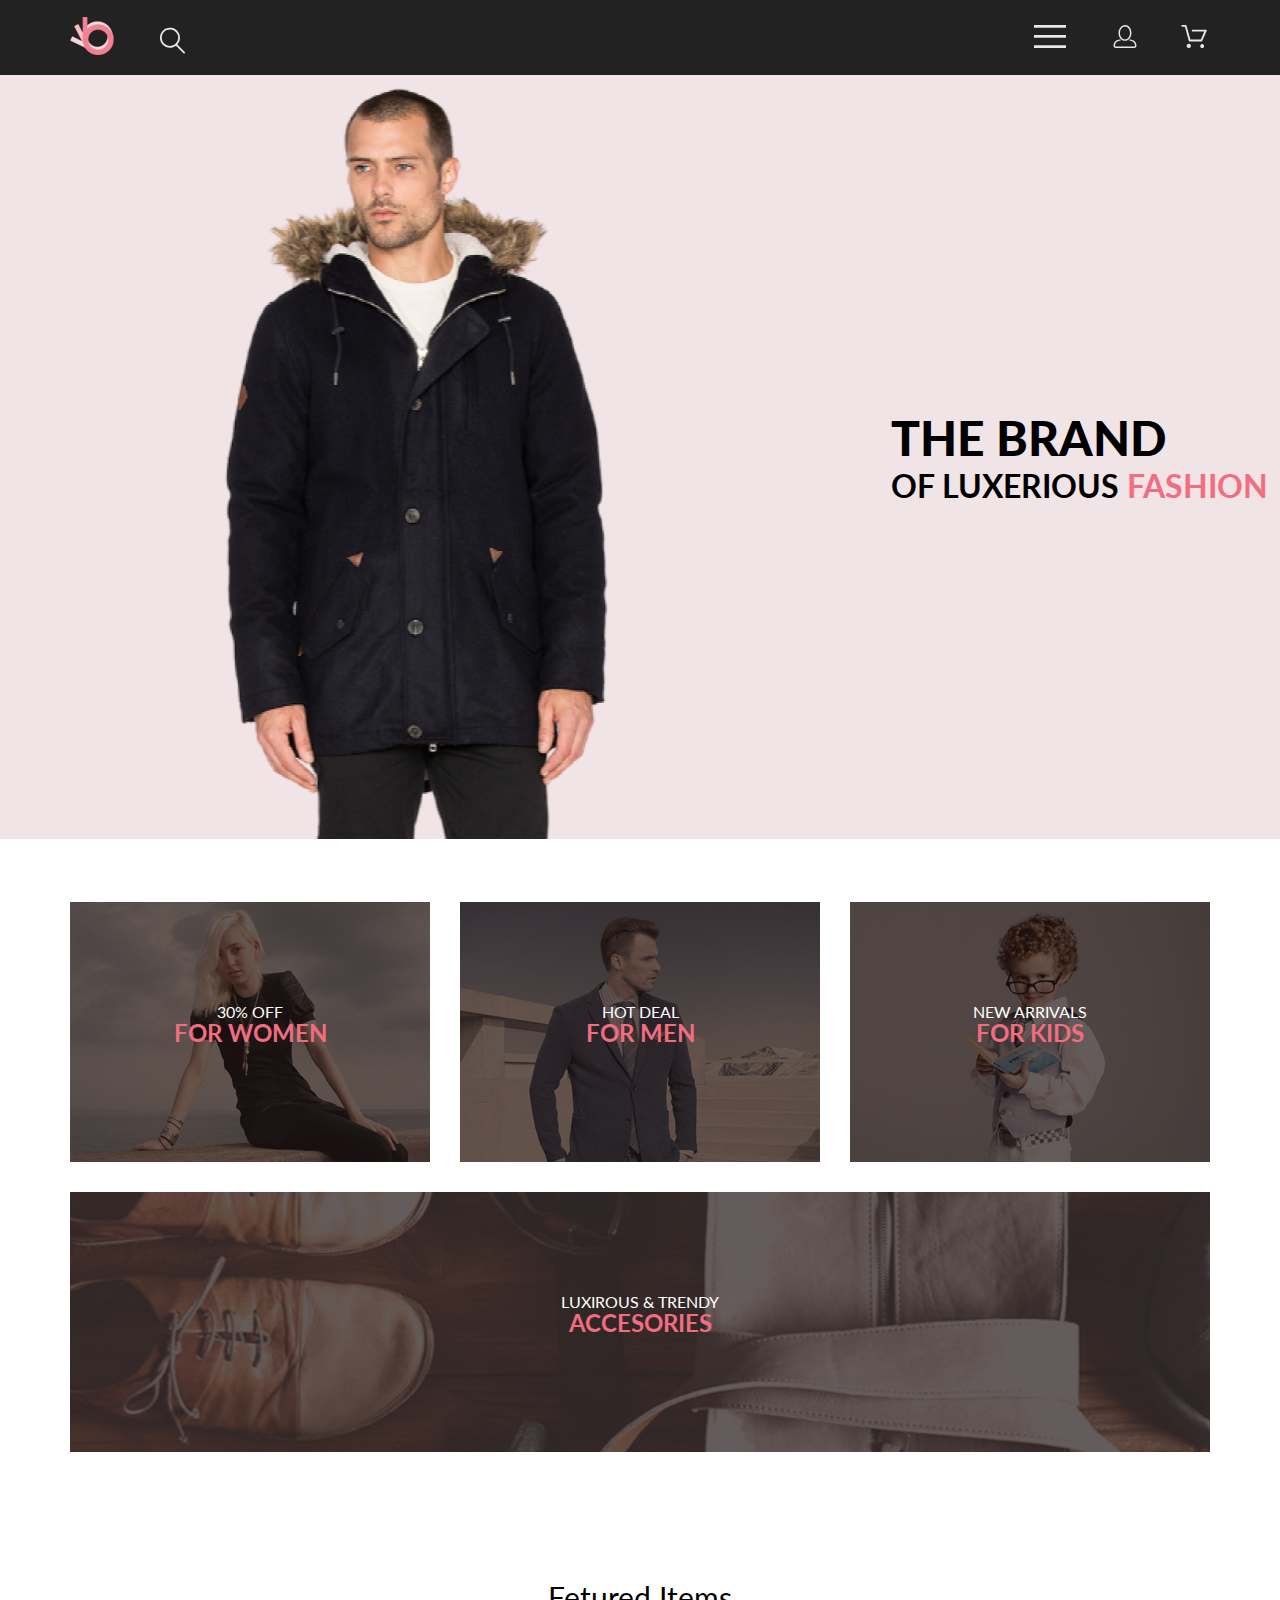
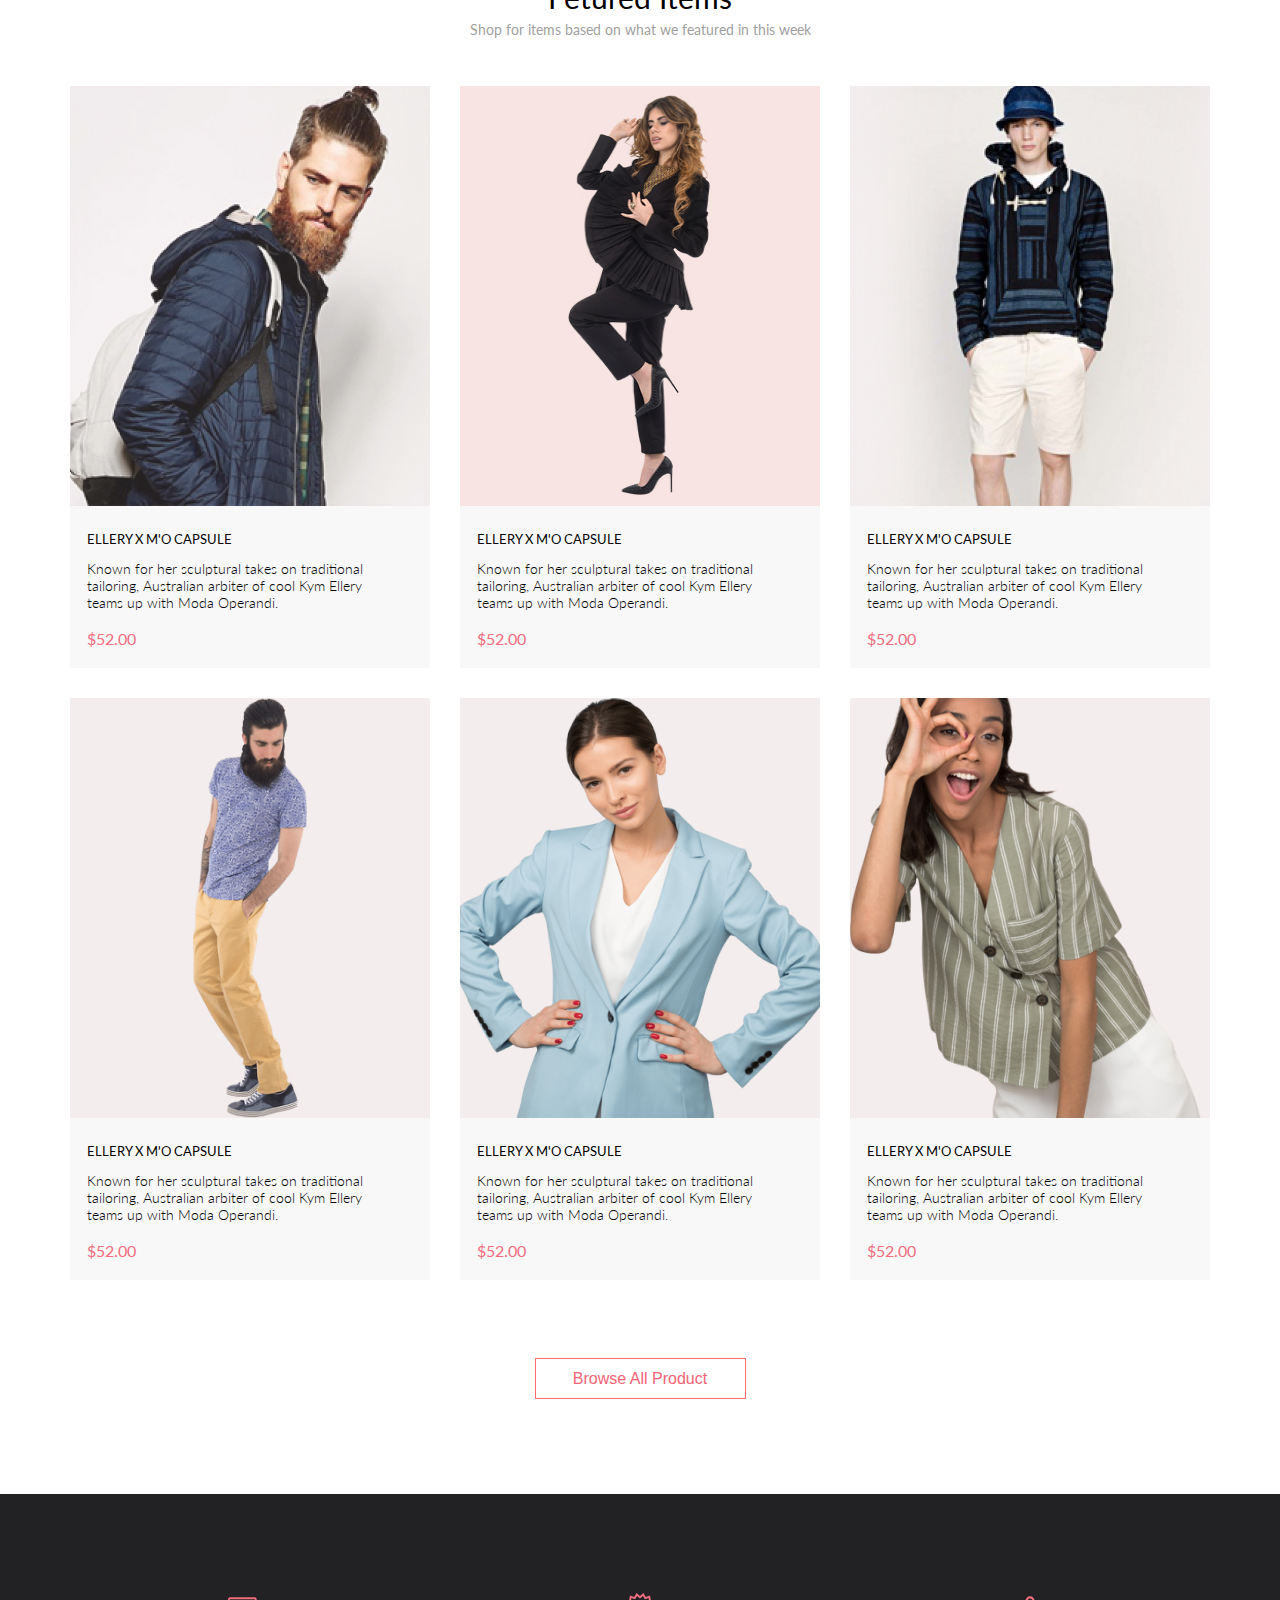
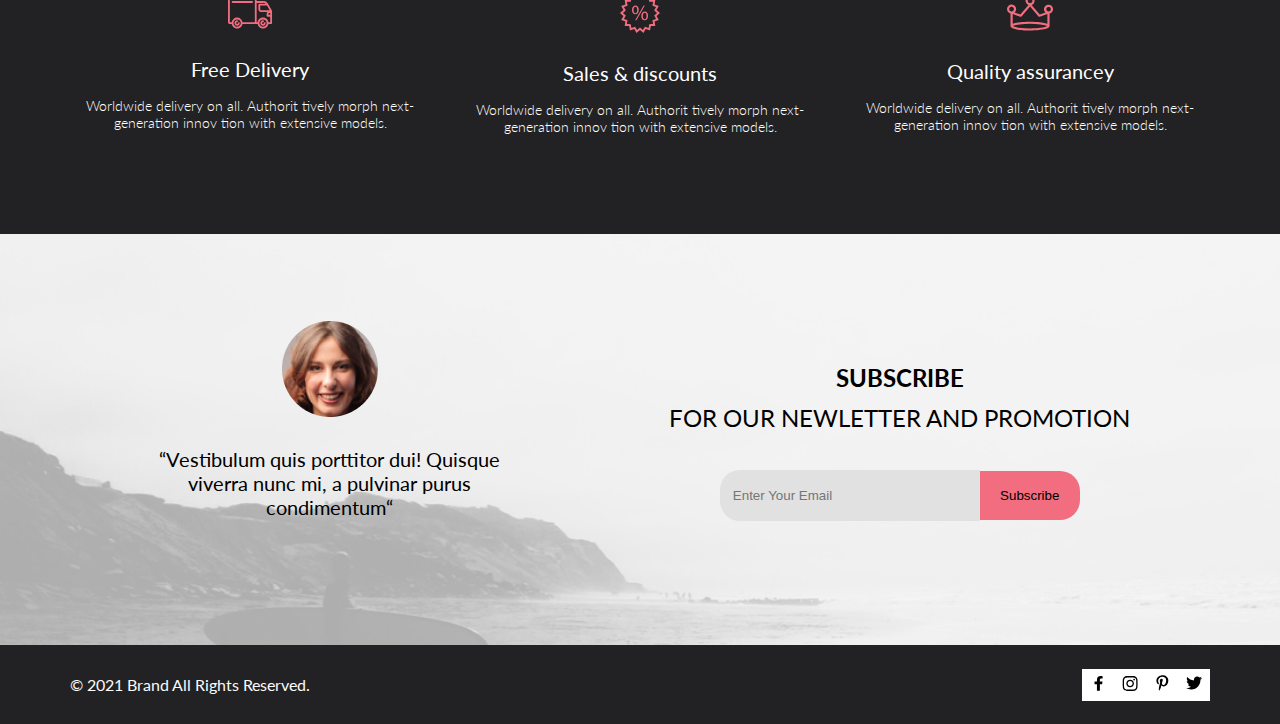
==== index.html @ 961a51bb "Сделал дз к 3 уроку" ====
<!DOCTYPE html>
<html lang="en">

<head>
    <meta charset="UTF-8">
    <meta http-equiv="X-UA-Compatible" content="IE=edge">
    <meta name="viewport" content="width=device-width, initial-scale=1.0">
    <link rel="stylesheet" href="css/reset.css">
    <link rel="stylesheet" href="css/style.css">
    <link rel="preconnect" href="https://fonts.gstatic.com">
    <link href="https://fonts.googleapis.com/css2?family=Lato:ital,wght@0,300;0,400;0,700;0,900;1,400&display=swap"
        rel="stylesheet">
    <title>SHOP</title>
</head>

<body>
    <header class="header">
        <div class="container header__container">
            <div>
                <img class="header__logo" src="./img/logo.svg" alt="logo" width="44" height="38">
                <img src="./img/loop.svg" alt="search" width="26" height="28">
            </div>
            <div>
                <button type="button" class="header__button">
                    <img src="./img/burger.svg" alt="burger" width="32" height="23">
                </button>
                <a class="header__person" href="#"> <img src="./img/person.svg" alt="person" width="32" height="23"></a>
                <a href="#"><img src="./img/shopperbag.svg" alt="shopperbag" width="32" height="23"></a>
            </div>
        </div>
        <nav class="header__navigation">
            <button type="button" class="navigation__button">
                <img src="./img/navigation__button.svg" alt="navigation__button" width="12" height="12">
            </button>
            <h2 class="header__title">menu</h2>
            <ul class="header__navigation-list">
                <li class="header__navigation-item">
                    <a class="header__sub-title" href="#">man</a>
                    <ul class="header__sub-navigation-list">
                        <li><a href="#" class="header__sub-navigation-link">Accessories</a></li>
                        <li><a href="#" class="header__sub-navigation-link">Bags</a></li>
                        <li><a href="#" class="header__sub-navigation-link">Denim</a></li>
                        <li><a href="#" class="header__sub-navigation-link">T-Shirts</a></li>
                    </ul>
                </li>
                <li class="header__navigation-item">
                    <a class="header__sub-title" href="#">woman</a>
                    <ul class="header__sub-navigation-list">
                        <li><a href="#" class="header__sub-navigation-link">Accessories</a></li>
                        <li><a href="#" class="header__sub-navigation-link">Jackets & Coats</a></li>
                        <li><a href="#" class="header__sub-navigation-link">Polos</a></li>
                        <li><a href="#" class="header__sub-navigation-link">T-Shirts</a></li>
                        <li><a href="#" class="header__sub-navigation-link">Shirts</a></li>
                    </ul>
                </li>
                <li class="header__navigation-item">
                    <a class="header__sub-title" href="#">kids</a>
                    <ul class="header__sub-navigation-list">
                        <li><a href="#" class="header__sub-navigation-link">Accessories</a></li>
                        <li><a href="#" class="header__sub-navigation-link">Jackets & Coats</a></li>
                        <li><a href="#" class="header__sub-navigation-link">Polos</a></li>
                        <li><a href="#" class="header__sub-navigation-link">T-Shirts</a></li>
                        <li><a href="#" class="header__sub-navigation-link">Shirts</a></li>
                        <li><a href="#" class="header__sub-navigation-link">Bags</a></li>
                    </ul>
                </li>
            </ul>
        </nav>
    </header>
    <main>
        <section class="brand">
            <img class="brand__img" src="./img/man.png" alt="man" width="800" height="764">
            <div class="brand__title-container">
                <h1 class="brand__title">the brand <span class="brand__sub-title">of luxerious <span
                            class="brand__pink-sub-title">fashion</span></span></h1>
            </div>
        </section>
        <section class="promotions container">
            <h2 class="visually-hidden">promotions</h2>
            <ul class="promotions__list">
                <li class="promotions__item promotions__item--women">
                    <h3 class="promotions__title">for women</h3>
                    <p class="promotions__text">30% off</p>
                </li>
                <li class="promotions__item promotions__item--men">
                    <h3 class="promotions__title">for men</h3>
                    <p class="promotions__text">hot deal</p>
                </li>
                <li class="promotions__item promotions__item--kids">
                    <h3 class="promotions__title">for kids</h3>
                    <p class="promotions__text">new arrivals</p>
                </li>
                <li class="promotions__item promotions__item--accesories">
                    <h3 class="promotions__title">accesories</h3>
                    <p class="promotions__text">luxirous & trendy</p>
                </li>
            </ul>
        </section>
        <section class="products container">
            <h2 class="products__title">Fetured Items</h2>
            <p class="products__text">Shop for items based on what we featured in this week</p>
            <ul class="products__list">
                <li class="products__item product">
                    <img class="product__img" src="./img/goods-man.jpg" alt="goods-man" width="360" height="420">
                    <div class="product__description">
                        <h3 class="product__title">ellery x m'o capsule</h3>
                        <p class="product__text">Known for her sculptural takes on traditional tailoring, Australian
                            arbiter
                            of cool Kym Ellery teams up with Moda Operandi.</p>
                        <p class="product__price">$52.00</p>
                        <button type="button" class="product__button">Add to Cart</button>
                    </div>
                </li>
                <li class="products__item product">
                    <img class="product__img" src="./img/goods-girl.jpg" alt="goods-girl" width="360" height="420">
                    <div class="product__description">
                        <h3 class="product__title">ellery x m'o capsule</h3>
                        <p class="product__text">Known for her sculptural takes on traditional tailoring, Australian
                            arbiter
                            of cool Kym Ellery
                            teams up with Moda Operandi.</p>
                        <p class="product__price">$52.00</p>
                        <button type="button" class="product__button">Add to Cart</button>
                    </div>
                </li>
                <li class="products__item product">
                    <img class="product__img" src="./img/goods-boy.jpg" alt="goods-boy" width="360" height="420">
                    <div class="product__description">
                        <h3 class="product__title">ellery x m'o capsule</h3>
                        <p class="product__text">Known for her sculptural takes on traditional tailoring, Australian
                            arbiter
                            of cool Kym Ellery
                            teams up with Moda Operandi.</p>
                        <p class="product__price">$52.00</p>
                        <button type="button" class="product__button">Add to Cart</button>
                    </div>
                </li>
                <li class="products__item product">
                    <img class="product__img" src="./img/goods-man-in-blue.jpg" alt="goods-man" width="360"
                        height="420">
                    <div class="product__description">
                        <h3 class="product__title">ellery x m'o capsule</h3>
                        <p class="product__text">Known for her sculptural takes on traditional tailoring, Australian
                            arbiter
                            of cool Kym Ellery
                            teams up with Moda Operandi.</p>
                        <p class="product__price">$52.00</p>
                        <button type="button" class="product__button">Add to Cart</button>
                    </div>
                </li>
                <li class="products__item product">
                    <img class="product__img" src="./img/goods-girl-in-blue.jpg" alt="goods-man" width="360"
                        height="420">
                    <div class="product__description">
                        <h3 class="product__title">ellery x m'o capsule</h3>
                        <p class="product__text">Known for her sculptural takes on traditional tailoring, Australian
                            arbiter
                            of cool Kym Ellery
                            teams up with Moda Operandi.</p>
                        <p class="product__price">$52.00</p>
                        <button type="button" class="product__button">Add to Cart</button>
                    </div>
                </li>
                <li class="products__item product">
                    <img class="product__img" src="./img/goods-girl-in-green.jpg" alt="goods-man" width="360"
                        height="420">
                    <div class="product__description">
                        <h3 class="product__title">ellery x m'o capsule</h3>
                        <p class="product__text">Known for her sculptural takes on traditional tailoring, Australian
                            arbiter
                            of cool Kym Ellery
                            teams up with Moda Operandi.</p>
                        <p class="product__price">$52.00</p>
                        <button type="button" class="product__button">Add to Cart</button>
                    </div>
                </li>
            </ul>
            <button type="button" class="browse__button">Browse All Product</button>
        </section>
        <section class="features">
            <div class="features__box container">
                <ul class="features__list">
                    <li class="features__item">
                        <img class="features__img" src="./img/features-bus.svg" alt="bus" width="45" height="32">
                        <h2 class="features__title">Free Delivery</h2>
                        <p class="features__text">Worldwide delivery on all. Authorit tively morph next-generation
                            innov tion with extensive models.</p>
                    </li>
                    <li class="features__item">
                        <img class="features__img" src="./img/features-sales.svg" alt="sale" width="40" height="40">
                        <h2 class="features__title">Sales & discounts</h2>
                        <p class="features__text">Worldwide delivery on all. Authorit tively morph next-generation
                            innov tion with extensive models.</p>
                    </li>
                    <li class="features__item">
                        <img class="features__img" src="./img/features-crown.svg" alt="crown" width="47" height="35">
                        <h2 class="features__title">Quality assurancey</h2>
                        <p class="features__text">Worldwide delivery on all. Authorit tively morph next-generation
                            innov tion with extensive models.</p>
                    </li>
                </ul>
            </div>
        </section>
    </main>
    <footer class="footer">
        <div class="footer__box container">
            <ul class="footer__list">
                <li class="footer__info">
                    <img class="footer_women__img" src="./img/footer-women.png" alt="footer_women">
                    <p class="footer__text">“Vestibulum quis porttitor dui! Quisque viverra nunc mi, a pulvinar purus
                        condimentum“</p>
                </li>
                <li class="footer__registration">
                    <h1 class="footer__sub-title">subscribe</h1>
                    <h2 class="footer__title">for our newletter and
                        promotion</h2>
                    <form class="footer__form" action="#">
                        <label for="Email"></label>
                        <input class="footer__area" id="Email" type="email" required placeholder="   Enter Your Email">
                        <button class="footer__button" type="submit">Subscribe</button>
                    </form>
                </li>
            </ul>
        </div>
        <div class="footer__bottom">
            <div class="footer__bottom_box container">
                <div>
                    <p class="footer__bottom_text">© 2021 Brand All Rights Reserved.</p>
                </div>
                <div>
                    <ul class="footer__bottom_list">
                        <li class="footer__bottom_item"><a href="#"><img src="./img/facebook.svg" alt="facebook"></a>
                        </li>
                        <li class="footer__bottom_item"><a href="#"><img src="./img/inst.svg" alt="inst"></a></li>
                        <li class="footer__bottom_item"><a href="#"><img src="./img/pics.svg" alt="pics"></a></li>
                        <li class="footer__bottom_item"><a href="#"><img src="./img/twitter.svg" alt="twitter"></a></li>
                    </ul>
                </div>
            </div>
        </div>
    </footer>
</body>

</html>
---- css/style.css ----
:root {
    --black-color: #222222;
    --pink-color: #F1E4E6;
    --dark-pink-color: #F16D7F;
    --grey-color: #F8F8F8;
    --light-grey-color: #9F9F9F;
    --light-black-color: #222224;

}

body {
    font-family: Lato;
    font-size: 14px;
    font-style: normal;
    font-weight: 300;
    line-height: 17px;
}

.container {
    width: 1140px;
    margin: 0 auto;
}

.visually-hidden {
    position: absolute;
    width: 1px;
    height: 1px;
    margin: -1px;
    padding: 0;
    overflow: hidden;
    border: 0;
    clip: rect(0 0 0 0);
}

.header {
    background-color: var(--black-color);
}

.header__navigation {
    display: none;
    height: 764px;
    width: 232px;
    border-radius: 0px;
    background: #FFFFFF;
    position: absolute;
    right: 0px;
    box-shadow: 0 0 12px 2px;
}

.navigation__button {
    background: transparent;
    border: none;
    position: absolute;
    right: 0;
    margin: 12px 12px 0 0;
}

.header__title {
    text-transform: uppercase;
    font-weight: 700;
    letter-spacing: 0em;
    text-align: left;
    margin: 37px 0 24px 34px;
}

.header__navigation-list {
    margin: 0 0 24px 34px;
}

.header__navigation-item {
    margin: 20px 0 0 0;
}

.header__sub-title {
    font-style: normal;
    font-weight: 400;
    color: var(--dark-pink-color);
    text-decoration: none;
    text-transform: uppercase;
}

.header__sub-navigation-list {
    margin: 12px 0 0 0;
    display: flex;
    flex-direction: column;
}

.header__sub-navigation-link {
    margin-left: 21px;
    margin-bottom: 11px;
    text-decoration: none;
    display: flex;
    color: #6F6E6E;
    font-weight: 400;
}

.header__container {
    display: flex;
    justify-content: space-between;
    min-height: 75px;
    align-items: center;
}

.header__logo {
    margin: 0 41px 0 0;
}

.header__button {
    background: transparent;
    border: none;
    margin: 0 33px 0 0;
    position: relative;
}

.header__person {
    margin: 0 33px 0 0;
}

.brand {
    margin: 0 auto;
    display: flex;
    margin-bottom: 63px;
    background: var(--pink-color);
    height: 764px;
}

.brand__title-container {
    flex-grow: 1;
    padding: 0 0 0 91px;
    display: flex;
    align-items: center;
}

.brand__title {
    font-size: 48px;
    font-weight: 900;
    line-height: 58px;
    text-transform: uppercase;
    /*width: 337px;*/
}

.brand__sub-title {
    font-size: 32px;
    font-weight: 700;
    line-height: 38px;
    display: block;
}

.brand__pink-sub-title {
    color: var(--dark-pink-color);
}

.promotions {
    margin-bottom: 97px;
}

.promotions__title {
    font-size: 24px;
    font-weight: 700;
    line-height: 29px;
    color: var(--dark-pink-color);
    text-transform: uppercase;
}

.promotions__text {
    position: absolute;
    text-transform: uppercase;
    font-size: 16px;
    font-weight: 400;
    line-height: 19px;
    top: 100px;
    color: #FFFFFF;
}

.promotions__list {
    display: flex;
    justify-content: space-between;
    flex-wrap: wrap;
}

.promotions__item {
    width: 360px;
    min-height: 260px;
    display: flex;
    align-items: center;
    justify-content: center;
    margin: 0 0 30px;
}

.promotions__item--women {
    background-image: url("../img/promotions-women.jpg");
    background-size: cover;
    position: relative;
}

.promotions__item--men {
    background-image: url("../img/promotions-man.jpg");
    background-size: cover;
    position: relative;
}

.promotions__item--kids {
    background-image: url("../img/promotions-kids.jpg");
    background-size: cover;
    position: relative;
}

.promotions__item--accesories {
    background-image: url("../img/promotions-accesories.jpg");
    background-size: cover;
    width: 100%;
    position: relative;
}

.products {
    display: flex;
    align-items: center;
    flex-direction: column;
}

.products__title {
    font-size: 30px;
    font-weight: 400;
    line-height: 36px;
    padding-bottom: 6px;
}

.products__list {
    display: flex;
    flex-wrap: wrap;
    justify-content: space-between;
}

.products__item {
    width: 360px;
    margin: 0 0 30px;
}

.products__text {
    font-size: 14px;
    font-weight: 400;
    line-height: 17px;
    color: var(--light-grey-color);
    margin-bottom: 48px;
}

.product__img {
    display: block;
}

.product__description {
    background: var(--grey-color);
    padding: 25px 29px 20px 17px;
}

.product__title {
    font-size: 13px;
    font-weight: 400;
    line-height: 16px;
    margin-bottom: 13px;
    text-transform: uppercase;
}

.product__text {
    font-size: 14px;
    font-style: normal;
    font-weight: 300;
    line-height: 17px;
    margin-bottom: 18px;
}

.product__price {
    font-size: 16px;
    font-weight: 400;
    line-height: 19px;
    color: var(--dark-pink-color);
}

.product__button {
    display: none;
}

.browse__button {
    background: transparent;
    border: 1px solid #FF6A6A;
    width: 211px;
    height: 41px;
    margin: 48px 0 95px 0;
    font-size: 16px;
    font-weight: 400;
    line-height: 19px;
    color: #F26376;
}

.features {
    background-color: var(--light-black-color);
}

.features__box {
    min-height: 340px;
    display: flex;
    align-items: center;
}

.features__list {
    display: flex;
    flex-wrap: wrap;
    justify-content: space-between;
    flex-grow: 1;
}

.features__item {
    max-width: 360px;
    display: flex;
    align-items: center;
    flex-direction: column;
    height: 140px;
    justify-content: center;
}

.features__img {
    margin-bottom: 28px;
    display: block;
}

.features__title {
    margin-bottom: 16px;
    color: #FFFFFF;
    font-size: 20px;
    font-weight: 400;
    line-height: 24px;
}

.features__text {
    color: #FFFFFF;
    font-size: 14px;
    font-weight: 300;
    line-height: 17px;
    text-align: center;
}

.footer {
    background-image: url(../img/footer-img.png);
    min-height: 448px;
    background-size: cover;
    flex-grow: 1;
}

.footer__list {
    display: flex;
    justify-content: space-around;
    align-items: center;
    flex-grow: 1;
}

.footer_women__img {
    display: block;
}

.footer__info {
    display: flex;
    flex-direction: column;
    align-items: center;
    margin-top: 87px;
    margin-bottom: 126px;
    width: 360px;
}

.footer__text {
    font-size: 20px;
    font-weight: 400;
    line-height: 24px;
    text-align: center;
    margin-top: 30px;
}

.footer__registration {
    display: flex;
    flex-direction: column;
    align-items: center;
}

.footer__sub-title {
    font-size: 24px;
    font-weight: 700;
    line-height: 40px;
    text-align: center;
    text-transform: uppercase;
}

.footer__title {
    font-size: 24px;
    font-weight: 400;
    line-height: 40px;
    text-align: center;
    text-transform: uppercase;
    margin-bottom: 32px;
}

.footer__form {
    display: flex;
    align-items: center;
}

.footer__area {
    background: #E1E1E1;
    height: 49px;
    width: 256px;
    border-radius: 20px 0 0 20px;
    border: none;
}

.footer__button {
    background: #F16D7F;
    height: 49px;
    width: 100px;
    border-radius: 0 20px 20px 0;
    border: none;
}

.footer__bottom {
    background-color: var(--light-black-color);
    min-height: 79px;
    display: flex;
    justify-content: center;
}

.footer__bottom_box {
    display: flex;
    justify-content: space-between;
    align-items: center;
}

.footer__bottom_text {
    font-size: 16px;
    font-weight: 400;
    line-height: 19px;
    color: #FBFBFB;
}

.footer__bottom_list {
    display: flex;
}

.footer__bottom_item {
    background-color: #fff;
    height: 32px;
    width: 32px;
    border-radius: 0px;
    display: flex;
    justify-content: center;
    align-items: center;
}
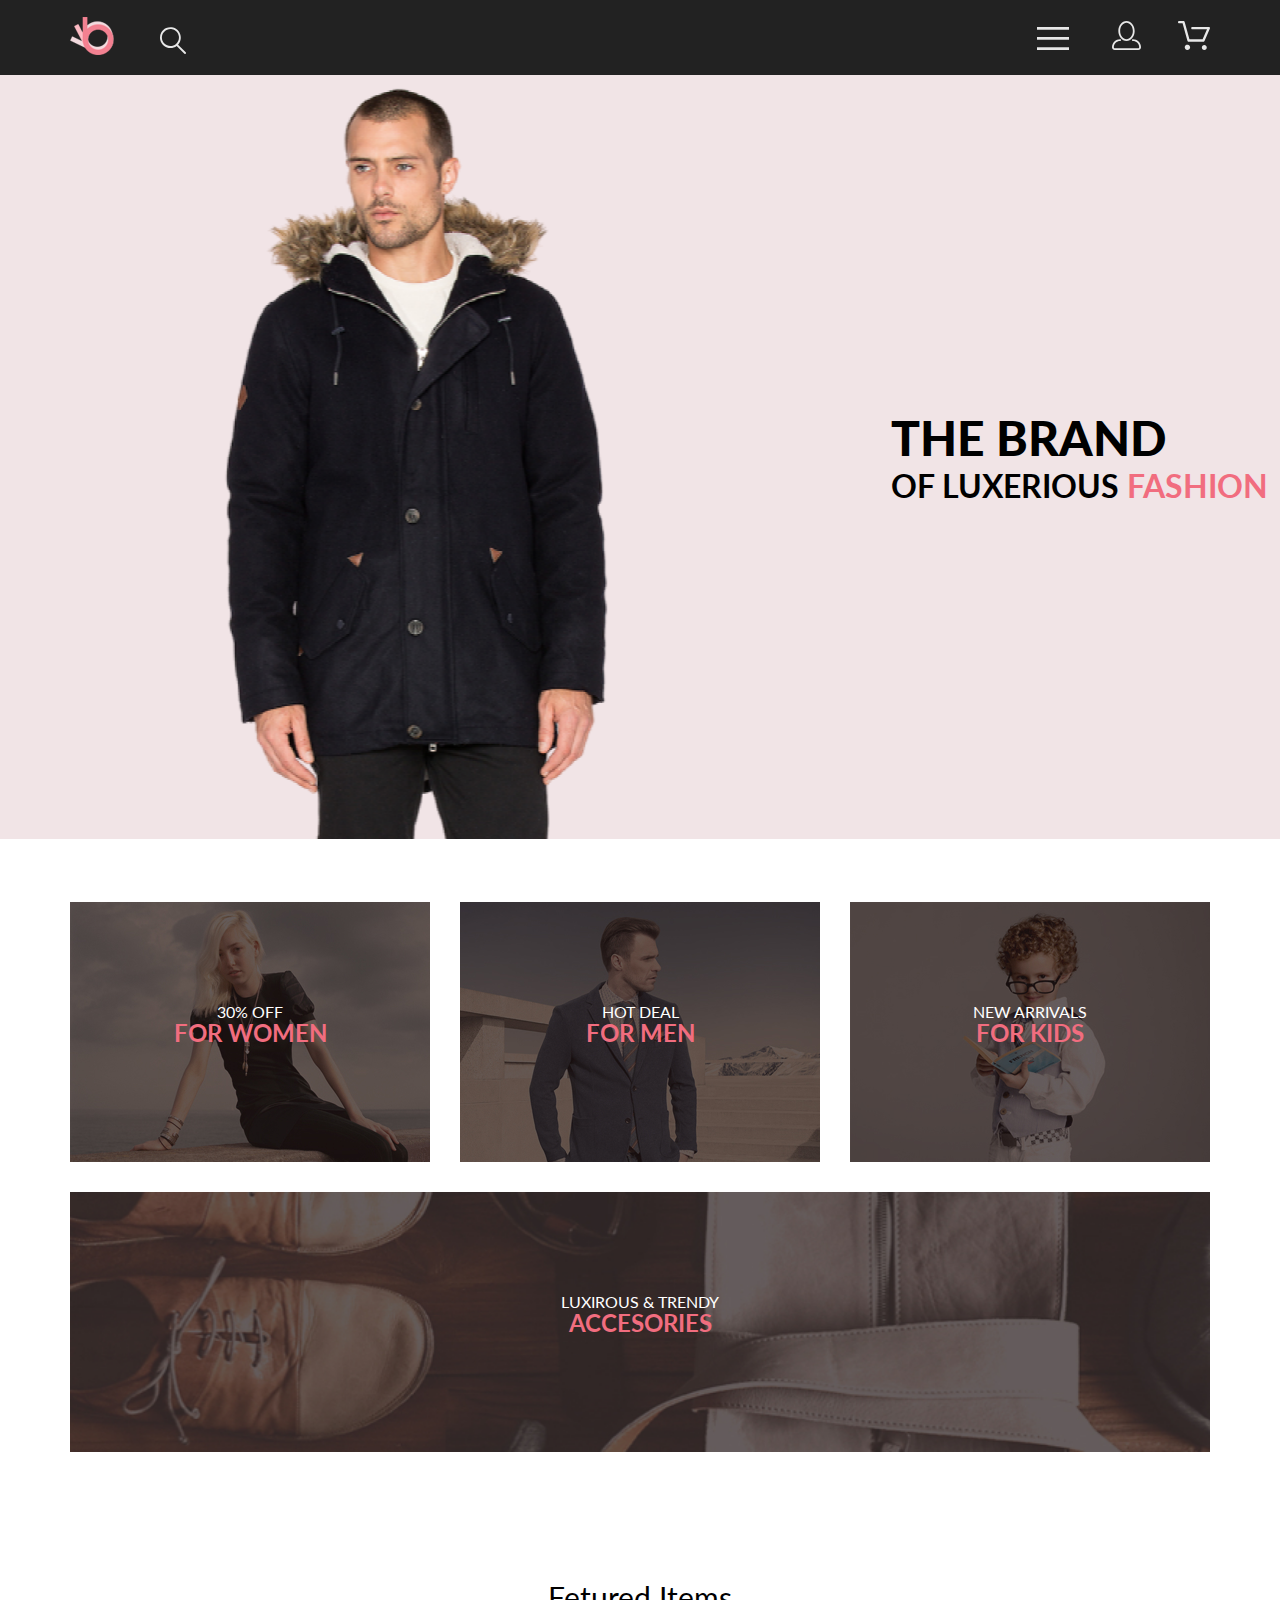
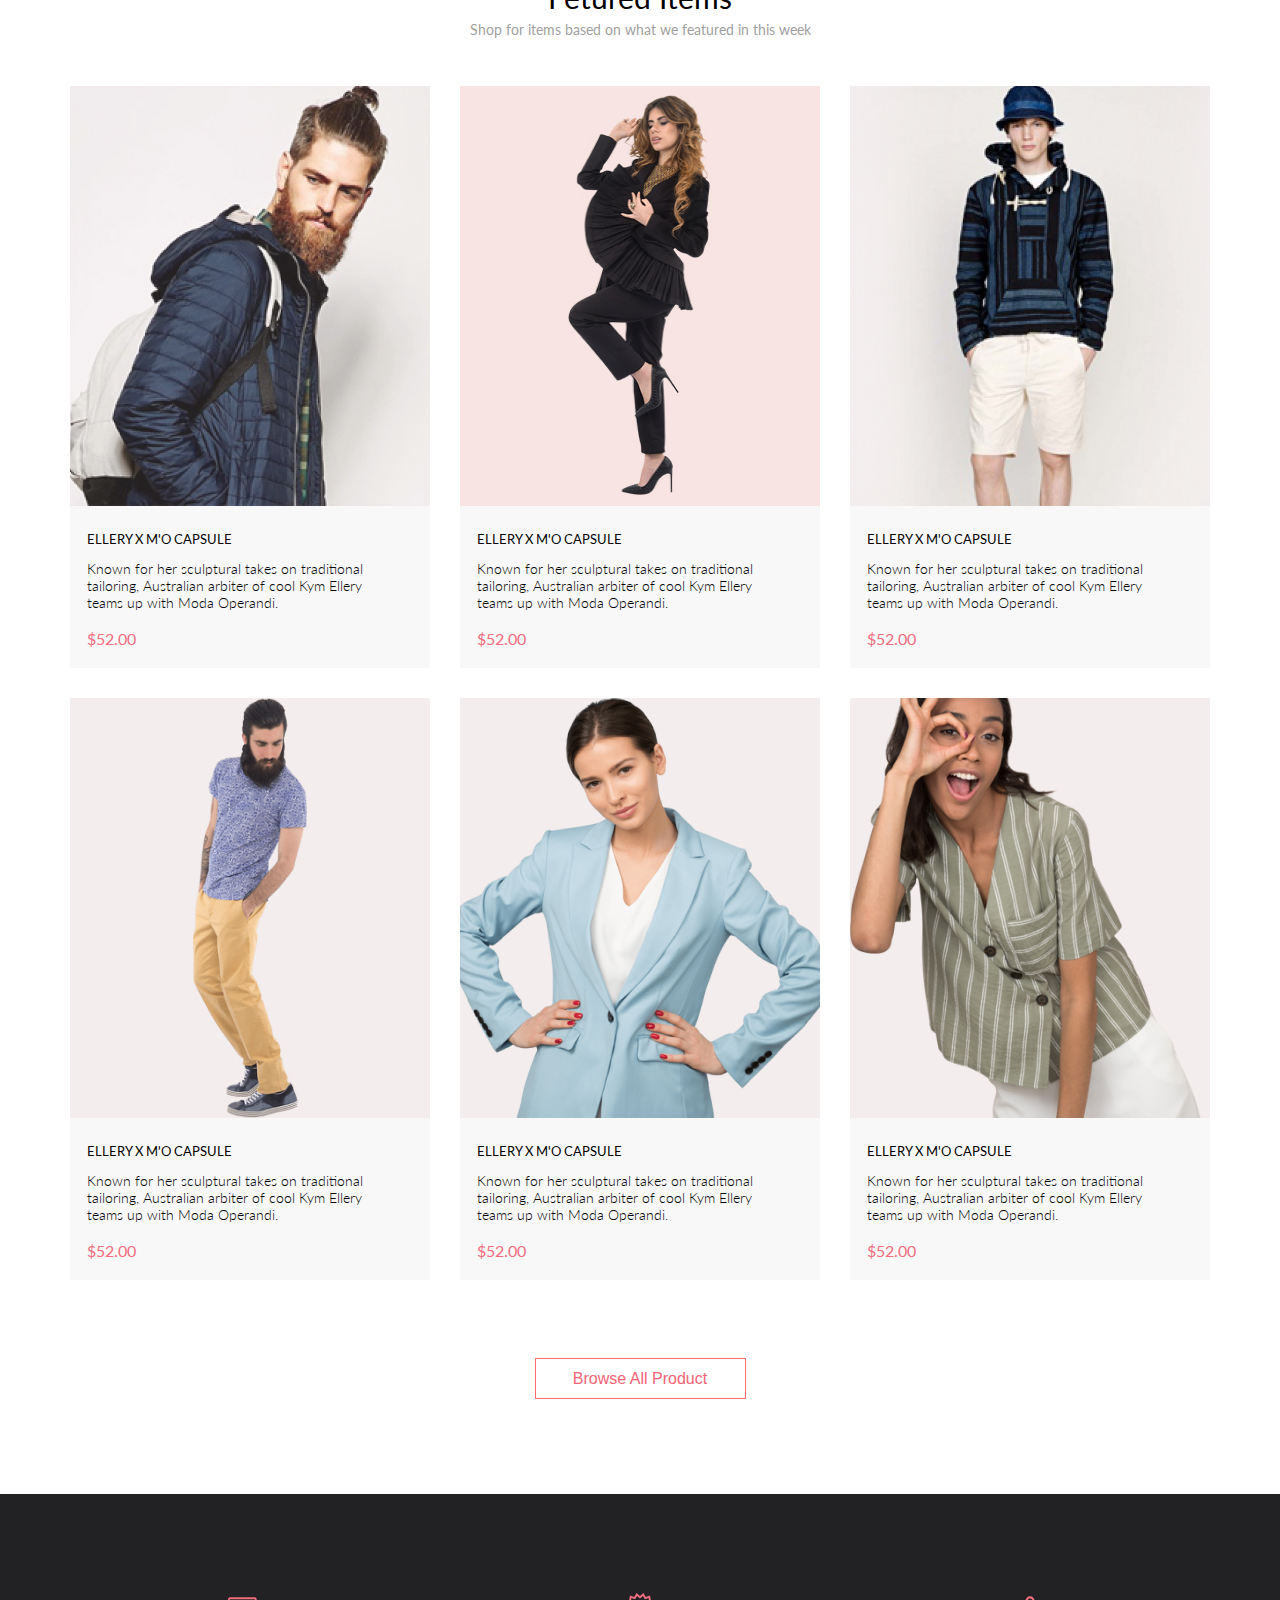
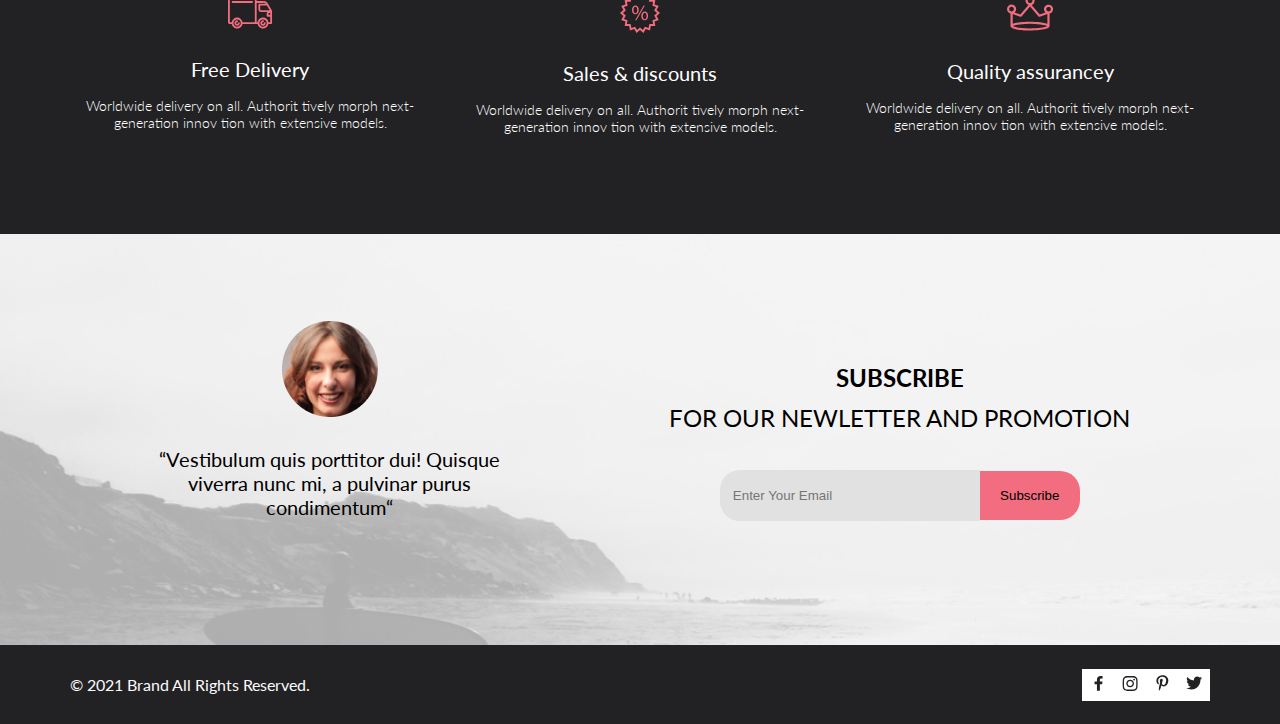
==== commit f211b4a2: "Добавил эффекты к 3 дз" ====
--- a/index.html
+++ b/index.html
@@ -18,14 +18,30 @@
         <div class="container header__container">
             <div>
                 <img class="header__logo" src="./img/logo.svg" alt="logo" width="44" height="38">
-                <img src="./img/loop.svg" alt="search" width="26" height="28">
+                <svg width="27" height="28" viewBox="0 0 27 28" fill="none" xmlns="http://www.w3.org/2000/svg">
+                    <path
+                        d="M19.0596 17.6259C20.6713 15.8658 21.6282 13.6048 21.7698 11.2225C21.9113 8.84018 21.2288 6.48173 19.8369 4.54318C18.445 2.60463 16.4285 1.20404 14.126 0.576619C11.8234 -0.0508009 9.3751 0.13316 7.19217 1.09761C5.00923 2.06205 3.22463 3.74825 2.13804 5.87302C1.05145 7.9978 0.729054 10.4318 1.225 12.7661C1.72094 15.1005 3.00501 17.1932 4.86158 18.6927C6.71814 20.1922 9.03413 21.0072 11.4206 21.0009C13.673 21.004 15.8645 20.27 17.6606 18.9109L25.4086 26.7179C25.4941 26.807 25.5965 26.8781 25.7099 26.927C25.8232 26.9759 25.9452 27.0017 26.0686 27.0029C26.1923 27.0033 26.3148 26.9782 26.4283 26.9292C26.5419 26.8801 26.6441 26.8082 26.7286 26.7179C26.9025 26.537 26.9997 26.2958 26.9997 26.0449C26.9997 25.794 26.9025 25.5528 26.7286 25.3719L19.0596 17.6259ZM2.88662 10.5009C2.89946 8.81563 3.41094 7.17187 4.35659 5.77685C5.30224 4.38183 6.63972 3.29801 8.20044 2.662C9.76115 2.02599 11.4752 1.86627 13.1266 2.20298C14.7779 2.53969 16.2926 3.35775 17.4797 4.55404C18.6668 5.75033 19.4732 7.27129 19.7972 8.92519C20.1212 10.5791 19.9483 12.2919 19.3002 13.8476C18.6522 15.4034 17.5581 16.7325 16.1559 17.6674C14.7536 18.6023 13.1059 19.1011 11.4206 19.1009C9.14916 19.0901 6.97482 18.1784 5.37484 16.566C3.77486 14.9537 2.87998 12.7724 2.88662 10.5009Z"
+                        fill="#E8E8E8" />
+                </svg>
             </div>
             <div>
                 <button type="button" class="header__button">
-                    <img src="./img/burger.svg" alt="burger" width="32" height="23">
+                    <svg width="32" height="23" viewBox="0 0 32 23" fill="none" xmlns="http://www.w3.org/2000/svg">
+                        <path d="M0 23V20.31H32V23H0ZM0 12.76V10.07H32V12.76H0ZM0 2.69V0H32V2.69H0Z" fill="#E8E8E8" />
+                    </svg>
                 </button>
-                <a class="header__person" href="#"> <img src="./img/person.svg" alt="person" width="32" height="23"></a>
-                <a href="#"><img src="./img/shopperbag.svg" alt="shopperbag" width="32" height="23"></a>
+                <a class="header__person" href="#"><svg width="29" height="29" viewBox="0 0 29 29" fill="none"
+                        xmlns="http://www.w3.org/2000/svg">
+                        <path
+                            d="M14.5 19.937C19 19.937 22.656 15.464 22.656 9.968C22.656 4.472 19 0 14.5 0C13.3631 0.0217413 12.2463 0.303398 11.2351 0.823397C10.2239 1.34339 9.34507 2.08794 8.66602 3C7.12663 4.99573 6.30819 7.45381 6.34399 9.974C6.34399 15.465 10 19.937 14.5 19.937ZM14.5 1.813C18 1.813 20.844 5.472 20.844 9.969C20.844 14.466 17.998 18.125 14.5 18.125C11.002 18.125 8.15603 14.465 8.15503 9.969C8.15403 5.473 11 1.813 14.5 1.813ZM20.844 18.125C20.6036 18.125 20.373 18.2205 20.203 18.3905C20.033 18.5605 19.9375 18.7911 19.9375 19.0315C19.9375 19.2719 20.033 19.5025 20.203 19.6725C20.373 19.8425 20.6036 19.938 20.844 19.938C22.526 19.9399 24.1386 20.6088 25.3279 21.7982C26.5172 22.9875 27.1861 24.6 27.188 26.282C27.1875 26.5221 27.0918 26.7523 26.922 26.9221C26.7522 27.0918 26.5221 27.1875 26.282 27.188H2.71997C2.47985 27.1875 2.24975 27.0918 2.07996 26.9221C1.91016 26.7523 1.81449 26.5221 1.81396 26.282C1.81608 24.6001 2.48517 22.9877 3.67444 21.7985C4.86371 20.6092 6.47608 19.9401 8.15796 19.938C8.39824 19.938 8.62868 19.8425 8.79858 19.6726C8.96849 19.5027 9.06396 19.2723 9.06396 19.032C9.06396 18.7917 8.96849 18.5613 8.79858 18.3914C8.62868 18.2215 8.39824 18.126 8.15796 18.126C5.99541 18.1279 3.92201 18.9875 2.39258 20.5164C0.863144 22.0453 0.00264777 24.1185 0 26.281C0.000794067 27.0019 0.287502 27.693 0.797241 28.2027C1.30698 28.7125 1.99811 28.9992 2.71899 29H26.282C27.0027 28.9989 27.6936 28.7121 28.2031 28.2024C28.7126 27.6927 28.9992 27.0017 29 26.281C28.9974 24.1187 28.1372 22.0457 26.6083 20.5168C25.0793 18.9878 23.0063 18.1276 20.844 18.125Z"
+                            fill="#E8E8E8" />
+                    </svg></a>
+                <a href="#"><svg width="32" height="29" viewBox="0 0 32 29" fill="none"
+                        xmlns="http://www.w3.org/2000/svg">
+                        <path
+                            d="M26.2009 29C25.5532 28.9738 24.9415 28.6948 24.4972 28.2227C24.0529 27.7506 23.8114 27.1232 23.8245 26.475C23.8376 25.8269 24.1043 25.2097 24.5673 24.7559C25.0303 24.3022 25.6527 24.048 26.301 24.048C26.9493 24.048 27.5717 24.3022 28.0347 24.7559C28.4977 25.2097 28.7644 25.8269 28.7775 26.475C28.7906 27.1232 28.549 27.7506 28.1047 28.2227C27.6604 28.6948 27.0488 28.9738 26.401 29H26.2009ZM6.75293 26.32C6.75293 25.79 6.91011 25.2718 7.20459 24.8311C7.49907 24.3904 7.91764 24.0469 8.40735 23.844C8.89705 23.6412 9.43594 23.5881 9.95581 23.6915C10.4757 23.7949 10.9532 24.0502 11.328 24.425C11.7028 24.7998 11.9581 25.2773 12.0615 25.7972C12.1649 26.317 12.1118 26.8559 11.9089 27.3456C11.7061 27.8353 11.3626 28.2539 10.9219 28.5483C10.4812 28.8428 9.96304 29 9.43298 29C9.08087 29.0003 8.73212 28.9311 8.40674 28.7966C8.08136 28.662 7.78569 28.4646 7.53662 28.2158C7.28755 27.9669 7.09001 27.6713 6.9552 27.3461C6.82039 27.0208 6.75098 26.6721 6.75098 26.32H6.75293ZM10.553 20.686C10.2935 20.6868 10.0409 20.6024 9.83411 20.4457C9.62727 20.2891 9.47758 20.0689 9.40796 19.819L4.57495 2.36401H1.18201C0.868521 2.36401 0.567859 2.23947 0.346191 2.01781C0.124523 1.79614 0 1.49549 0 1.18201C0 0.868519 0.124523 0.567873 0.346191 0.346205C0.567859 0.124537 0.868521 5.81268e-06 1.18201 5.81268e-06H5.46301C5.7225 -0.00080736 5.97504 0.0837201 6.18176 0.240568C6.38848 0.397416 6.53784 0.617884 6.60693 0.868006L11.4399 18.323H24.6179L29.001 8.27501H14.401C14.2428 8.27961 14.0854 8.25242 13.9379 8.19507C13.7904 8.13771 13.6559 8.05134 13.5424 7.94108C13.4288 7.83082 13.3386 7.69891 13.277 7.55315C13.2154 7.40739 13.1836 7.25075 13.1836 7.0925C13.1836 6.93426 13.2154 6.77762 13.277 6.63186C13.3386 6.4861 13.4288 6.35419 13.5424 6.24393C13.6559 6.13367 13.7904 6.0473 13.9379 5.98994C14.0854 5.93259 14.2428 5.90541 14.401 5.91001H30.814C31.0097 5.90996 31.2022 5.95866 31.3744 6.05172C31.5465 6.14478 31.6928 6.27926 31.7999 6.44301C31.9078 6.60729 31.9734 6.79569 31.9908 6.99145C32.0083 7.18721 31.9771 7.38424 31.9 7.565L26.495 19.977C26.4026 20.1876 26.251 20.3668 26.0585 20.4927C25.866 20.6186 25.641 20.6858 25.411 20.686H10.553Z"
+                            fill="#E8E8E8" />
+                    </svg></a>
             </div>
         </div>
         <nav class="header__navigation">
@@ -101,77 +117,107 @@
             <p class="products__text">Shop for items based on what we featured in this week</p>
             <ul class="products__list">
                 <li class="products__item product">
-                    <img class="product__img" src="./img/goods-man.jpg" alt="goods-man" width="360" height="420">
+                    <div class="product__overlay">
+                        <div class="product__button-img"><img src="./img/product__button-img.svg"
+                                alt="product__button-img" width="26" height="24">
+                        </div>
+                        <img class="product__img" src="./img/goods-man.jpg" alt="goods-man" width="360" height="420">
+                        <button type="button" class="product__button"> Add to Cart</button>
+                    </div>
                     <div class="product__description">
                         <h3 class="product__title">ellery x m'o capsule</h3>
                         <p class="product__text">Known for her sculptural takes on traditional tailoring, Australian
                             arbiter
                             of cool Kym Ellery teams up with Moda Operandi.</p>
                         <p class="product__price">$52.00</p>
-                        <button type="button" class="product__button">Add to Cart</button>
-                    </div>
-                </li>
-                <li class="products__item product">
-                    <img class="product__img" src="./img/goods-girl.jpg" alt="goods-girl" width="360" height="420">
-                    <div class="product__description">
-                        <h3 class="product__title">ellery x m'o capsule</h3>
-                        <p class="product__text">Known for her sculptural takes on traditional tailoring, Australian
-                            arbiter
-                            of cool Kym Ellery
-                            teams up with Moda Operandi.</p>
-                        <p class="product__price">$52.00</p>
-                        <button type="button" class="product__button">Add to Cart</button>
-                    </div>
-                </li>
-                <li class="products__item product">
-                    <img class="product__img" src="./img/goods-boy.jpg" alt="goods-boy" width="360" height="420">
-                    <div class="product__description">
-                        <h3 class="product__title">ellery x m'o capsule</h3>
-                        <p class="product__text">Known for her sculptural takes on traditional tailoring, Australian
-                            arbiter
-                            of cool Kym Ellery
-                            teams up with Moda Operandi.</p>
-                        <p class="product__price">$52.00</p>
-                        <button type="button" class="product__button">Add to Cart</button>
-                    </div>
-                </li>
-                <li class="products__item product">
-                    <img class="product__img" src="./img/goods-man-in-blue.jpg" alt="goods-man" width="360"
-                        height="420">
-                    <div class="product__description">
-                        <h3 class="product__title">ellery x m'o capsule</h3>
-                        <p class="product__text">Known for her sculptural takes on traditional tailoring, Australian
-                            arbiter
-                            of cool Kym Ellery
-                            teams up with Moda Operandi.</p>
-                        <p class="product__price">$52.00</p>
-                        <button type="button" class="product__button">Add to Cart</button>
-                    </div>
-                </li>
-                <li class="products__item product">
-                    <img class="product__img" src="./img/goods-girl-in-blue.jpg" alt="goods-man" width="360"
-                        height="420">
-                    <div class="product__description">
-                        <h3 class="product__title">ellery x m'o capsule</h3>
-                        <p class="product__text">Known for her sculptural takes on traditional tailoring, Australian
-                            arbiter
-                            of cool Kym Ellery
-                            teams up with Moda Operandi.</p>
-                        <p class="product__price">$52.00</p>
-                        <button type="button" class="product__button">Add to Cart</button>
-                    </div>
-                </li>
-                <li class="products__item product">
-                    <img class="product__img" src="./img/goods-girl-in-green.jpg" alt="goods-man" width="360"
-                        height="420">
-                    <div class="product__description">
-                        <h3 class="product__title">ellery x m'o capsule</h3>
-                        <p class="product__text">Known for her sculptural takes on traditional tailoring, Australian
-                            arbiter
-                            of cool Kym Ellery
-                            teams up with Moda Operandi.</p>
-                        <p class="product__price">$52.00</p>
-                        <button type="button" class="product__button">Add to Cart</button>
+                    </div>
+                </li>
+                <li class="products__item product">
+                    <div class="product__overlay">
+                        <div class="product__button-img"><img src="./img/product__button-img.svg"
+                                alt="product__button-img" width="26" height="24">
+                        </div>
+                        <img class="product__img" src="./img/goods-girl.jpg" alt="goods-girl" width="360" height="420">
+                        <button type="button" class="product__button">Add to Cart</button>
+                    </div>
+                    <div class="product__description">
+                        <h3 class="product__title">ellery x m'o capsule</h3>
+                        <p class="product__text">Known for her sculptural takes on traditional tailoring, Australian
+                            arbiter
+                            of cool Kym Ellery
+                            teams up with Moda Operandi.</p>
+                        <p class="product__price">$52.00</p>
+                    </div>
+                </li>
+                <li class="products__item product">
+                    <div class="product__overlay">
+                        <div class="product__button-img"><img src="./img/product__button-img.svg"
+                                alt="product__button-img" width="26" height="24">
+                        </div>
+                        <img class="product__img" src="./img/goods-boy.jpg" alt="goods-boy" width="360" height="420">
+                        <button type="button" class="product__button">Add to Cart</button>
+                    </div>
+                    <div class="product__description">
+                        <h3 class="product__title">ellery x m'o capsule</h3>
+                        <p class="product__text">Known for her sculptural takes on traditional tailoring, Australian
+                            arbiter
+                            of cool Kym Ellery
+                            teams up with Moda Operandi.</p>
+                        <p class="product__price">$52.00</p>
+                    </div>
+                </li>
+                <li class="products__item product">
+                    <div class="product__overlay">
+                        <div class="product__button-img"><img src="./img/product__button-img.svg"
+                                alt="product__button-img" width="26" height="24">
+                        </div>
+                        <img class="product__img" src="./img/goods-man-in-blue.jpg" alt="goods-man" width="360"
+                            height="420">
+                        <button type="button" class="product__button">Add to Cart</button>
+                    </div>
+                    <div class="product__description">
+                        <h3 class="product__title">ellery x m'o capsule</h3>
+                        <p class="product__text">Known for her sculptural takes on traditional tailoring, Australian
+                            arbiter
+                            of cool Kym Ellery
+                            teams up with Moda Operandi.</p>
+                        <p class="product__price">$52.00</p>
+                    </div>
+                </li>
+                <li class="products__item product">
+                    <div class="product__overlay">
+                        <div class="product__button-img"><img src="./img/product__button-img.svg"
+                                alt="product__button-img" width="26" height="24">
+                        </div>
+                        <img class="product__img" src="./img/goods-girl-in-blue.jpg" alt="goods-man" width="360"
+                            height="420">
+                        <button type="button" class="product__button">Add to Cart</button>
+                    </div>
+                    <div class="product__description">
+                        <h3 class="product__title">ellery x m'o capsule</h3>
+                        <p class="product__text">Known for her sculptural takes on traditional tailoring, Australian
+                            arbiter
+                            of cool Kym Ellery
+                            teams up with Moda Operandi.</p>
+                        <p class="product__price">$52.00</p>
+                    </div>
+                </li>
+                <li class="products__item product">
+                    <div class="product__overlay">
+                        <div class="product__button-img"><img src="./img/product__button-img.svg"
+                                alt="product__button-img" width="26" height="24">
+                        </div>
+                        <img class="product__img" src="./img/goods-girl-in-green.jpg" alt="goods-man" width="360"
+                            height="420">
+                        <button type="button" class="product__button">Add to Cart</button>
+                    </div>
+                    <div class="product__description">
+                        <h3 class="product__title">ellery x m'o capsule</h3>
+                        <p class="product__text">Known for her sculptural takes on traditional tailoring, Australian
+                            arbiter
+                            of cool Kym Ellery
+                            teams up with Moda Operandi.</p>
+                        <p class="product__price">$52.00</p>
                     </div>
                 </li>
             </ul>
@@ -229,11 +275,27 @@
                 </div>
                 <div>
                     <ul class="footer__bottom_list">
-                        <li class="footer__bottom_item"><a href="#"><img src="./img/facebook.svg" alt="facebook"></a>
+                        <li class="footer__bottom_item"><a class="footer-link-img" href="#"><svg width="9" height="15"
+                                    viewBox="0 0 9 15" xmlns="http://www.w3.org/2000/svg">
+                                    <path
+                                        d="M8.08836 8.28L8.50686 5.61602H5.89022V3.88729C5.89022 3.15847 6.25574 2.44806 7.42765 2.44806H8.61722V0.179975C8.61722 0.179975 7.53772 0 6.50561 0C4.35073 0 2.9422 1.27593 2.9422 3.5857V5.61602H0.546875V8.28H2.9422V14.72H5.89022V8.28H8.08836Z" />
+                                </svg></a>
                         </li>
-                        <li class="footer__bottom_item"><a href="#"><img src="./img/inst.svg" alt="inst"></a></li>
-                        <li class="footer__bottom_item"><a href="#"><img src="./img/pics.svg" alt="pics"></a></li>
-                        <li class="footer__bottom_item"><a href="#"><img src="./img/twitter.svg" alt="twitter"></a></li>
+                        <li class="footer__bottom_item"><a class="footer-link-img" href="#"><svg width="16" height="15"
+                                    viewBox="0 0 16 15" xmlns="http://www.w3.org/2000/svg">
+                                    <path
+                                        d="M8.13897 3.68159C6.02383 3.68159 4.31774 5.38491 4.31774 7.49663C4.31774 9.60835 6.02383 11.3117 8.13897 11.3117C10.2541 11.3117 11.9602 9.60835 11.9602 7.49663C11.9602 5.38491 10.2541 3.68159 8.13897 3.68159ZM8.13897 9.9769C6.77211 9.9769 5.65467 8.8646 5.65467 7.49663C5.65467 6.12866 6.76878 5.01636 8.13897 5.01636C9.50915 5.01636 10.6233 6.12866 10.6233 7.49663C10.6233 8.8646 9.50583 9.9769 8.13897 9.9769ZM13.0078 3.52554C13.0078 4.02026 12.6087 4.41538 12.1165 4.41538C11.621 4.41538 11.2252 4.01694 11.2252 3.52554C11.2252 3.03413 11.6243 2.63569 12.1165 2.63569C12.6087 2.63569 13.0078 3.03413 13.0078 3.52554ZM15.5386 4.42866C15.4821 3.23667 15.2094 2.18081 14.3347 1.31089C13.4634 0.440967 12.4058 0.168701 11.2119 0.108936C9.9814 0.039209 6.29321 0.039209 5.0627 0.108936C3.8721 0.165381 2.81453 0.437646 1.93987 1.30757C1.06522 2.17749 0.795836 3.23335 0.735973 4.42534C0.666134 5.65386 0.666134 9.33608 0.735973 10.5646C0.79251 11.7566 1.06522 12.8124 1.93987 13.6824C2.81453 14.5523 3.86878 14.8246 5.0627 14.8843C6.29321 14.9541 9.9814 14.9541 11.2119 14.8843C12.4058 14.8279 13.4634 14.5556 14.3347 13.6824C15.2061 12.8124 15.4788 11.7566 15.5386 10.5646C15.6085 9.33608 15.6085 5.65718 15.5386 4.42866ZM13.949 11.8828C13.6895 12.5335 13.1874 13.0349 12.5322 13.2972C11.5511 13.6857 9.22314 13.596 8.13897 13.596C7.05479 13.596 4.72348 13.6824 3.74573 13.2972C3.09389 13.0382 2.59171 12.5369 2.32898 11.8828C1.93987 10.9033 2.02967 8.57905 2.02967 7.49663C2.02967 6.41421 1.9432 4.08667 2.32898 3.1105C2.58838 2.45972 3.09056 1.95835 3.74573 1.69604C4.7268 1.30757 7.05479 1.39722 8.13897 1.39722C9.22314 1.39722 11.5545 1.31089 12.5322 1.69604C13.184 1.95503 13.6862 2.4564 13.949 3.1105C14.3381 4.08999 14.2483 6.41421 14.2483 7.49663C14.2483 8.57905 14.3381 10.9066 13.949 11.8828Z" />
+                                </svg></a></li>
+                        <li class="footer__bottom_item"><a class="footer-link-img" href="#"><svg width="13" height="16"
+                                    viewBox="0 0 13 16" xmlns="http://www.w3.org/2000/svg">
+                                    <path
+                                        d="M6.74032 0.203125C3.55564 0.203125 0.408203 2.34063 0.408203 5.8C0.408203 8 1.63738 9.25 2.38233 9.25C2.68963 9.25 2.86655 8.3875 2.86655 8.14375C2.86655 7.85313 2.13091 7.23438 2.13091 6.025C2.13091 3.5125 4.03055 1.73125 6.4889 1.73125C8.60271 1.73125 10.1671 2.94062 10.1671 5.1625C10.1671 6.82187 9.50597 9.93437 7.36422 9.93437C6.59133 9.93437 5.93018 9.37187 5.93018 8.56563C5.93018 7.38438 6.74963 6.24062 6.74963 5.02187C6.74963 2.95312 3.835 3.32812 3.835 5.82812C3.835 6.35313 3.90018 6.93437 4.13298 7.4125C3.70463 9.26875 2.82931 12.0344 2.82931 13.9469C2.82931 14.5375 2.91311 15.1188 2.96899 15.7094C3.07452 15.8281 3.02175 15.8156 3.18316 15.7563C4.74757 13.6 4.69169 13.1781 5.3994 10.3562C5.78119 11.0875 6.76826 11.4812 7.55046 11.4812C10.8469 11.4812 12.3275 8.24688 12.3275 5.33125C12.3275 2.22813 9.66427 0.203125 6.74032 0.203125Z" />
+                                </svg></a></li>
+                        <li class="footer__bottom_item"><a class="footer-link-img" href="#"><svg width="17" height="14"
+                                    viewBox="0 0 17 14" xmlns="http://www.w3.org/2000/svg">
+                                    <path
+                                        d="M14.417 3.74052C14.427 3.88264 14.427 4.0248 14.427 4.16692C14.427 8.50192 11.1498 13.4969 5.15986 13.4969C3.31448 13.4969 1.60022 12.9588 0.158203 12.0248C0.420396 12.0552 0.67247 12.0654 0.944752 12.0654C2.46741 12.0654 3.8691 11.5476 4.98843 10.6644C3.5565 10.6339 2.3565 9.68977 1.94305 8.39027C2.14475 8.4207 2.34642 8.44102 2.5582 8.44102C2.85063 8.44102 3.14308 8.40039 3.41533 8.32936C1.92291 8.02477 0.803551 6.70498 0.803551 5.11108V5.07048C1.23715 5.31414 1.74139 5.46642 2.2758 5.4867C1.39849 4.89786 0.823727 3.8928 0.823727 2.75573C0.823727 2.14661 0.985041 1.58823 1.26741 1.10092C2.87077 3.09077 5.28086 4.39023 7.98334 4.53239C7.93293 4.28873 7.90266 4.03495 7.90266 3.78114C7.90266 1.97402 9.35477 0.501953 11.1598 0.501953C12.0976 0.501953 12.9446 0.897891 13.5396 1.53748C14.2757 1.39536 14.9816 1.12123 15.6068 0.745609C15.3648 1.50705 14.8505 2.14664 14.1749 2.5527C14.8304 2.48167 15.4657 2.29889 16.0505 2.04511C15.6069 2.69483 15.0522 3.27348 14.417 3.74052Z" />
+                                </svg></a></li>
                     </ul>
                 </div>
             </div>
--- a/css/style.css
+++ b/css/style.css
@@ -278,6 +278,14 @@
 
 .product__button {
     display: none;
+    position: absolute;
+    top: 200px;
+    left: 120px;
+    background: transparent;
+    border: 1px solid #FFFFFF;
+    font-weight: 400;
+    color: #FFFFFF;
+    padding: 14px 12px 14px 50px;
 }
 
 .browse__button {
@@ -292,6 +300,11 @@
     color: #F26376;
 }
 
+.browse__button:hover {
+    background-color: #FF6A6A;
+    color: #FFFFFF;
+}
+
 .features {
     background-color: var(--light-black-color);
 }
@@ -450,4 +463,45 @@
     display: flex;
     justify-content: center;
     align-items: center;
+}
+
+.footer-link-img {
+    fill: var(--black-color);
+}
+
+.footer__bottom_item:hover {
+    background-color: var(--dark-pink-color);
+}
+
+.footer__bottom_item:hover .footer-link-img {
+    fill: white;
+}
+
+.product__overlay {
+    position: relative;
+}
+
+.product__overlay:before {
+    content: '';
+    position: absolute;
+    background: rgba(58, 56, 56, 0.86);
+    width: 360px;
+    height: 420px;
+}
+
+.product__overlay:before {
+    display: none;
+}
+
+.product:hover .product__overlay:before,
+.product:hover .product__button,
+.product:hover .product__button-img {
+    display: block;
+}
+
+.product__button-img {
+    position: absolute;
+    display: none;
+    top: 50%;
+    left: 135px;
 }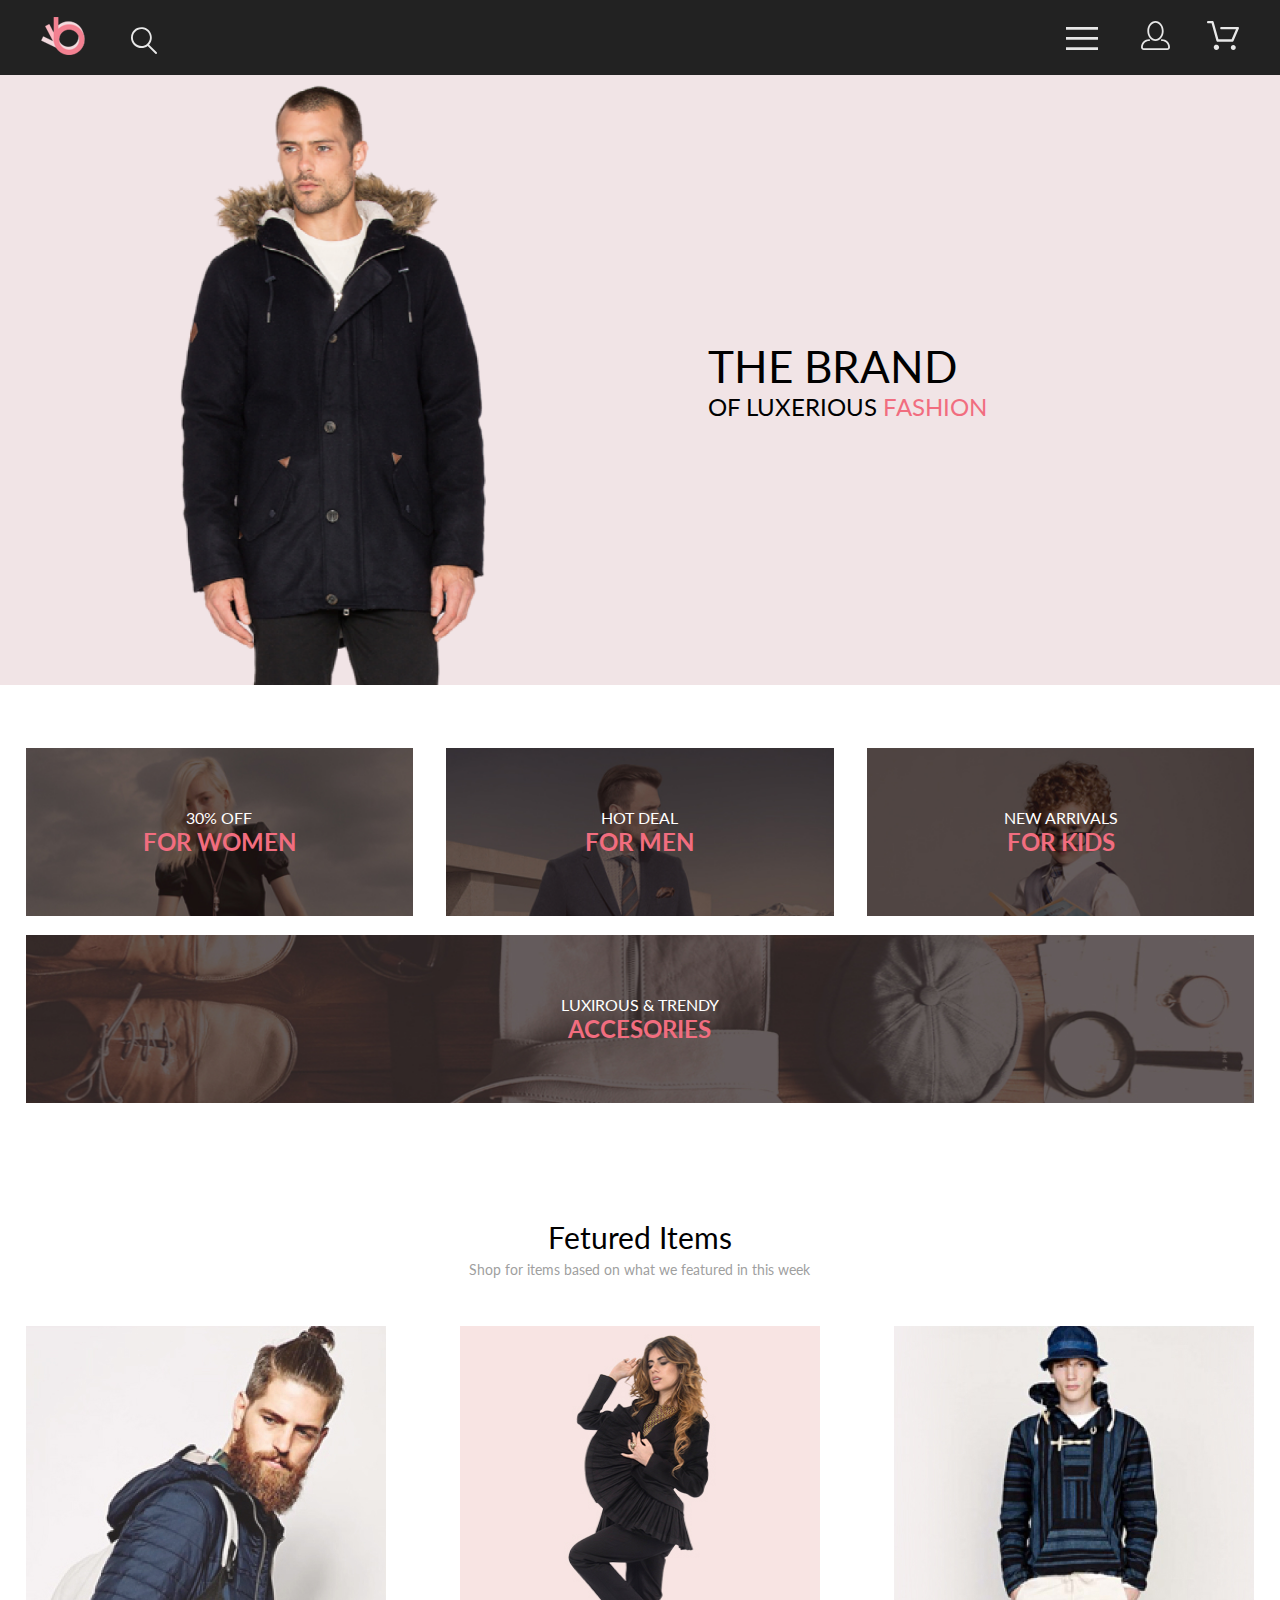
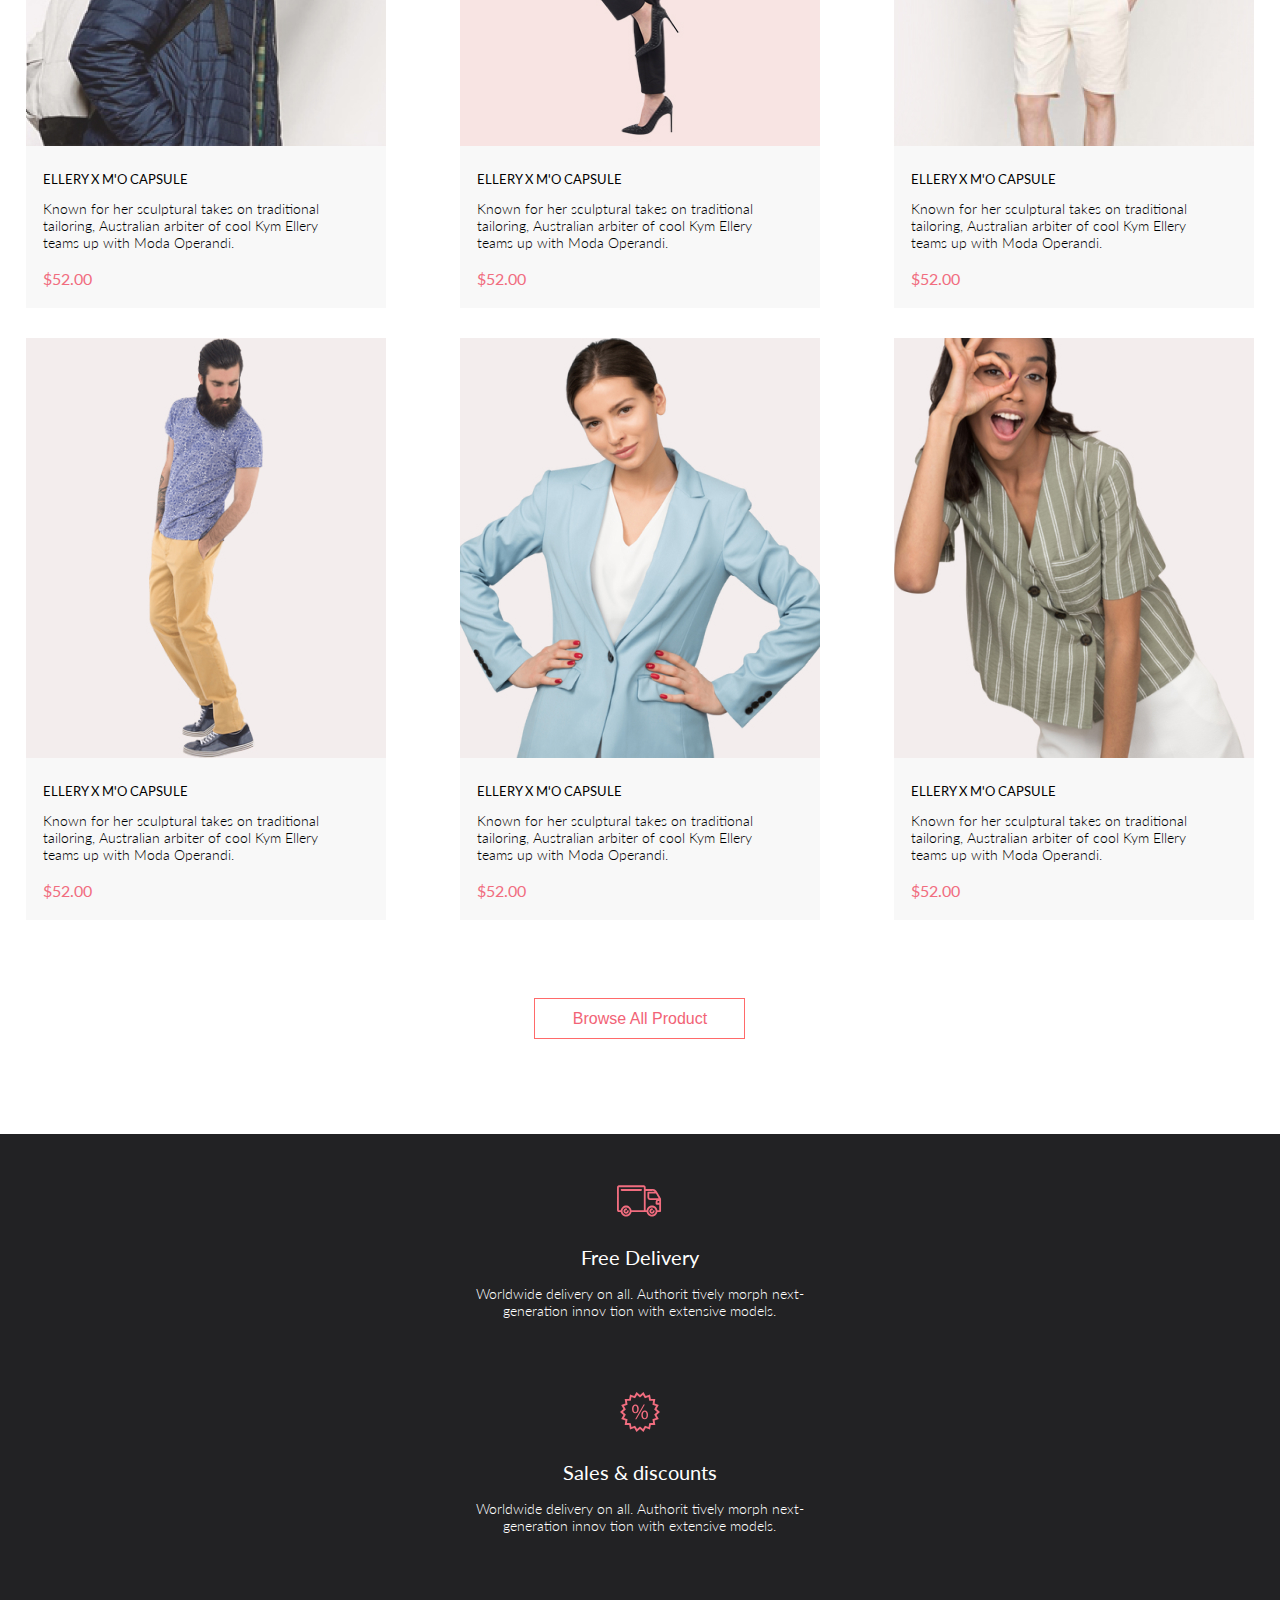
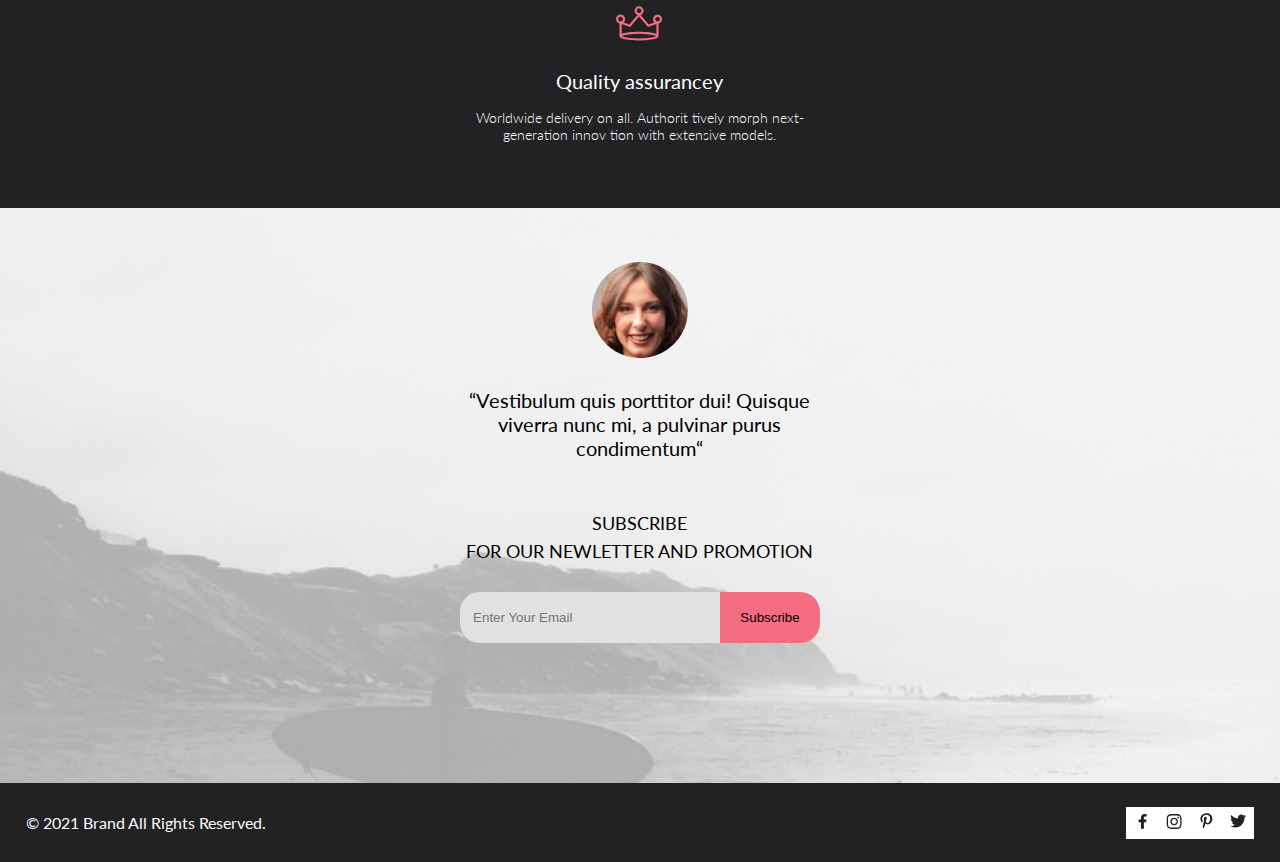
==== commit 307996e1: "Добавил миксины и адаптивность к страницам index и registration" ====
--- a/index.html
+++ b/index.html
@@ -5,7 +5,7 @@
     <meta charset="UTF-8">
     <meta http-equiv="X-UA-Compatible" content="IE=edge">
     <meta name="viewport" content="width=device-width, initial-scale=1.0">
-    <link rel="stylesheet" href="css/reset.css">
+    <link rel="stylesheet" href="./css/reset.css">
     <link rel="stylesheet" href="css/style.css">
     <link rel="preconnect" href="https://fonts.gstatic.com">
     <link href="https://fonts.googleapis.com/css2?family=Lato:ital,wght@0,300;0,400;0,700;0,900;1,400&display=swap"
@@ -30,13 +30,13 @@
                         <path d="M0 23V20.31H32V23H0ZM0 12.76V10.07H32V12.76H0ZM0 2.69V0H32V2.69H0Z" fill="#E8E8E8" />
                     </svg>
                 </button>
-                <a class="header__person" href="#"><svg width="29" height="29" viewBox="0 0 29 29" fill="none"
-                        xmlns="http://www.w3.org/2000/svg">
+                <a class="header__person" href="./registration.html"><svg width="29" height="29" viewBox="0 0 29 29"
+                        fill="none" xmlns="http://www.w3.org/2000/svg">
                         <path
                             d="M14.5 19.937C19 19.937 22.656 15.464 22.656 9.968C22.656 4.472 19 0 14.5 0C13.3631 0.0217413 12.2463 0.303398 11.2351 0.823397C10.2239 1.34339 9.34507 2.08794 8.66602 3C7.12663 4.99573 6.30819 7.45381 6.34399 9.974C6.34399 15.465 10 19.937 14.5 19.937ZM14.5 1.813C18 1.813 20.844 5.472 20.844 9.969C20.844 14.466 17.998 18.125 14.5 18.125C11.002 18.125 8.15603 14.465 8.15503 9.969C8.15403 5.473 11 1.813 14.5 1.813ZM20.844 18.125C20.6036 18.125 20.373 18.2205 20.203 18.3905C20.033 18.5605 19.9375 18.7911 19.9375 19.0315C19.9375 19.2719 20.033 19.5025 20.203 19.6725C20.373 19.8425 20.6036 19.938 20.844 19.938C22.526 19.9399 24.1386 20.6088 25.3279 21.7982C26.5172 22.9875 27.1861 24.6 27.188 26.282C27.1875 26.5221 27.0918 26.7523 26.922 26.9221C26.7522 27.0918 26.5221 27.1875 26.282 27.188H2.71997C2.47985 27.1875 2.24975 27.0918 2.07996 26.9221C1.91016 26.7523 1.81449 26.5221 1.81396 26.282C1.81608 24.6001 2.48517 22.9877 3.67444 21.7985C4.86371 20.6092 6.47608 19.9401 8.15796 19.938C8.39824 19.938 8.62868 19.8425 8.79858 19.6726C8.96849 19.5027 9.06396 19.2723 9.06396 19.032C9.06396 18.7917 8.96849 18.5613 8.79858 18.3914C8.62868 18.2215 8.39824 18.126 8.15796 18.126C5.99541 18.1279 3.92201 18.9875 2.39258 20.5164C0.863144 22.0453 0.00264777 24.1185 0 26.281C0.000794067 27.0019 0.287502 27.693 0.797241 28.2027C1.30698 28.7125 1.99811 28.9992 2.71899 29H26.282C27.0027 28.9989 27.6936 28.7121 28.2031 28.2024C28.7126 27.6927 28.9992 27.0017 29 26.281C28.9974 24.1187 28.1372 22.0457 26.6083 20.5168C25.0793 18.9878 23.0063 18.1276 20.844 18.125Z"
                             fill="#E8E8E8" />
                     </svg></a>
-                <a href="#"><svg width="32" height="29" viewBox="0 0 32 29" fill="none"
+                <a class="header__shoppingbag" href="#"><svg width="32" height="29" viewBox="0 0 32 29" fill="none"
                         xmlns="http://www.w3.org/2000/svg">
                         <path
                             d="M26.2009 29C25.5532 28.9738 24.9415 28.6948 24.4972 28.2227C24.0529 27.7506 23.8114 27.1232 23.8245 26.475C23.8376 25.8269 24.1043 25.2097 24.5673 24.7559C25.0303 24.3022 25.6527 24.048 26.301 24.048C26.9493 24.048 27.5717 24.3022 28.0347 24.7559C28.4977 25.2097 28.7644 25.8269 28.7775 26.475C28.7906 27.1232 28.549 27.7506 28.1047 28.2227C27.6604 28.6948 27.0488 28.9738 26.401 29H26.2009ZM6.75293 26.32C6.75293 25.79 6.91011 25.2718 7.20459 24.8311C7.49907 24.3904 7.91764 24.0469 8.40735 23.844C8.89705 23.6412 9.43594 23.5881 9.95581 23.6915C10.4757 23.7949 10.9532 24.0502 11.328 24.425C11.7028 24.7998 11.9581 25.2773 12.0615 25.7972C12.1649 26.317 12.1118 26.8559 11.9089 27.3456C11.7061 27.8353 11.3626 28.2539 10.9219 28.5483C10.4812 28.8428 9.96304 29 9.43298 29C9.08087 29.0003 8.73212 28.9311 8.40674 28.7966C8.08136 28.662 7.78569 28.4646 7.53662 28.2158C7.28755 27.9669 7.09001 27.6713 6.9552 27.3461C6.82039 27.0208 6.75098 26.6721 6.75098 26.32H6.75293ZM10.553 20.686C10.2935 20.6868 10.0409 20.6024 9.83411 20.4457C9.62727 20.2891 9.47758 20.0689 9.40796 19.819L4.57495 2.36401H1.18201C0.868521 2.36401 0.567859 2.23947 0.346191 2.01781C0.124523 1.79614 0 1.49549 0 1.18201C0 0.868519 0.124523 0.567873 0.346191 0.346205C0.567859 0.124537 0.868521 5.81268e-06 1.18201 5.81268e-06H5.46301C5.7225 -0.00080736 5.97504 0.0837201 6.18176 0.240568C6.38848 0.397416 6.53784 0.617884 6.60693 0.868006L11.4399 18.323H24.6179L29.001 8.27501H14.401C14.2428 8.27961 14.0854 8.25242 13.9379 8.19507C13.7904 8.13771 13.6559 8.05134 13.5424 7.94108C13.4288 7.83082 13.3386 7.69891 13.277 7.55315C13.2154 7.40739 13.1836 7.25075 13.1836 7.0925C13.1836 6.93426 13.2154 6.77762 13.277 6.63186C13.3386 6.4861 13.4288 6.35419 13.5424 6.24393C13.6559 6.13367 13.7904 6.0473 13.9379 5.98994C14.0854 5.93259 14.2428 5.90541 14.401 5.91001H30.814C31.0097 5.90996 31.2022 5.95866 31.3744 6.05172C31.5465 6.14478 31.6928 6.27926 31.7999 6.44301C31.9078 6.60729 31.9734 6.79569 31.9908 6.99145C32.0083 7.18721 31.9771 7.38424 31.9 7.565L26.495 19.977C26.4026 20.1876 26.251 20.3668 26.0585 20.4927C25.866 20.6186 25.641 20.6858 25.411 20.686H10.553Z"
@@ -45,7 +45,7 @@
             </div>
         </div>
         <nav class="header__navigation">
-            <button type="button" class="navigation__button">
+            <button type="button" class="header__navigation__button">
                 <img src="./img/navigation__button.svg" alt="navigation__button" width="12" height="12">
             </button>
             <h2 class="header__title">menu</h2>
@@ -95,20 +95,20 @@
             <h2 class="visually-hidden">promotions</h2>
             <ul class="promotions__list">
                 <li class="promotions__item promotions__item--women">
+                    <p class="promotions__text">30% off</p>
                     <h3 class="promotions__title">for women</h3>
-                    <p class="promotions__text">30% off</p>
                 </li>
                 <li class="promotions__item promotions__item--men">
+                    <p class="promotions__text">hot deal</p>
                     <h3 class="promotions__title">for men</h3>
-                    <p class="promotions__text">hot deal</p>
                 </li>
                 <li class="promotions__item promotions__item--kids">
+                    <p class="promotions__text">new arrivals</p>
                     <h3 class="promotions__title">for kids</h3>
-                    <p class="promotions__text">new arrivals</p>
                 </li>
                 <li class="promotions__item promotions__item--accesories">
+                    <p class="promotions__text">luxirous & trendy</p>
                     <h3 class="promotions__title">accesories</h3>
-                    <p class="promotions__text">luxirous & trendy</p>
                 </li>
             </ul>
         </section>
@@ -221,7 +221,7 @@
                     </div>
                 </li>
             </ul>
-            <button type="button" class="browse__button">Browse All Product</button>
+            <button type="button" class="product__browse__button">Browse All Product</button>
         </section>
         <section class="features">
             <div class="features__box container">
--- a/css/style.css
+++ b/css/style.css
@@ -1,507 +1,953 @@
-:root {
-    --black-color: #222222;
-    --pink-color: #F1E4E6;
-    --dark-pink-color: #F16D7F;
-    --grey-color: #F8F8F8;
-    --light-grey-color: #9F9F9F;
-    --light-black-color: #222224;
-
+/* http://meyerweb.com/eric/tools/css/reset/ 
+   v2.0 | 20110126
+   License: none (public domain)
+*/
+html,
+body,
+div,
+span,
+applet,
+object,
+iframe,
+h1,
+h2,
+h3,
+h4,
+h5,
+h6,
+p,
+blockquote,
+pre,
+a,
+abbr,
+acronym,
+address,
+big,
+cite,
+code,
+del,
+dfn,
+em,
+img,
+ins,
+kbd,
+q,
+s,
+samp,
+small,
+strike,
+strong,
+sub,
+sup,
+tt,
+var,
+b,
+u,
+i,
+center,
+dl,
+dt,
+dd,
+ol,
+ul,
+li,
+fieldset,
+form,
+label,
+legend,
+table,
+caption,
+tbody,
+tfoot,
+thead,
+tr,
+th,
+td,
+article,
+aside,
+canvas,
+details,
+embed,
+figure,
+figcaption,
+footer,
+header,
+hgroup,
+menu,
+nav,
+output,
+ruby,
+section,
+summary,
+time,
+mark,
+audio,
+video {
+  margin: 0;
+  padding: 0;
+  border: 0;
+  font-size: 100%;
+  vertical-align: baseline;
+}
+
+/* HTML5 display-role reset for older browsers */
+article,
+aside,
+details,
+figcaption,
+figure,
+footer,
+header,
+hgroup,
+menu,
+nav,
+section {
+  display: block;
 }
 
 body {
-    font-family: Lato;
-    font-size: 14px;
-    font-style: normal;
-    font-weight: 300;
-    line-height: 17px;
+  line-height: 1;
+}
+
+ol,
+ul {
+  list-style: none;
+}
+
+blockquote,
+q {
+  quotes: none;
+}
+
+blockquote:before,
+blockquote:after,
+q:before,
+q:after {
+  content: '';
+  content: none;
+}
+
+table {
+  border-collapse: collapse;
+  border-spacing: 0;
+}
+
+body {
+  font-family: Lato;
+  font-size: 14px;
+  line-height: 17px;
+  font-weight: 300;
+  font-style: normal;
 }
 
 .container {
-    width: 1140px;
-    margin: 0 auto;
+  width: 71%;
+  margin: 0 auto;
 }
 
 .visually-hidden {
-    position: absolute;
-    width: 1px;
-    height: 1px;
-    margin: -1px;
-    padding: 0;
-    overflow: hidden;
-    border: 0;
-    clip: rect(0 0 0 0);
+  position: absolute;
+  width: 1px;
+  height: 1px;
+  margin: -1px;
+  padding: 0;
+  overflow: hidden;
+  border: 0;
+  clip: rect(0 0 0 0);
+}
+
+@media (max-width: 1600px) {
+  .container {
+    width: 96%;
+  }
 }
 
 .header {
-    background-color: var(--black-color);
+  background-color: #222222;
+  min-width: auto;
 }
 
 .header__navigation {
+  display: none;
+  height: 764px;
+  width: 232px;
+  border-radius: 0px;
+  background: #FFFFFF;
+  position: absolute;
+  right: 0px;
+  box-shadow: 0 0 12px 2px;
+}
+
+.header__navigation__button {
+  background: transparent;
+  border: none;
+  position: absolute;
+  right: 0;
+  margin: 12px 12px 0 0;
+}
+
+.header__title {
+  text-transform: uppercase;
+  font-weight: 700;
+  letter-spacing: 0em;
+  text-align: left;
+  margin: 37px 0 24px 34px;
+}
+
+.header__navigation-list {
+  margin: 0 0 24px 34px;
+}
+
+.header__navigation-item {
+  margin: 20px 0 0 0;
+}
+
+.header__sub-title {
+  font-style: normal;
+  font-weight: 400;
+  color: var(--dark-pink-color);
+  text-decoration: none;
+  text-transform: uppercase;
+}
+
+.header__sub-navigation-list {
+  margin: 12px 0 0 0;
+  display: flex;
+  flex-direction: column;
+}
+
+.header__sub-navigation-link {
+  margin-left: 21px;
+  margin-bottom: 11px;
+  text-decoration: none;
+  display: flex;
+  color: #6F6E6E;
+  font-weight: 400;
+}
+
+.header__container {
+  display: flex;
+  justify-content: space-between;
+  min-height: 75px;
+  align-items: center;
+}
+
+.header__logo {
+  margin: 0 41px 0 0;
+}
+
+.header__button {
+  background: transparent;
+  border: none;
+  margin: 0 33px 0 0;
+  position: relative;
+}
+
+.header__person {
+  margin: 0 33px 0 0;
+}
+
+@media (max-width: 1600px) {
+  .header {
+    padding: 0 16px;
+  }
+}
+
+@media (max-width: 376px) {
+  .header {
+    padding: 0 16px;
+  }
+  .header__person {
     display: none;
-    height: 764px;
-    width: 232px;
-    border-radius: 0px;
-    background: #FFFFFF;
-    position: absolute;
-    right: 0px;
-    box-shadow: 0 0 12px 2px;
-}
-
-.navigation__button {
-    background: transparent;
-    border: none;
-    position: absolute;
-    right: 0;
-    margin: 12px 12px 0 0;
-}
-
-.header__title {
-    text-transform: uppercase;
-    font-weight: 700;
-    letter-spacing: 0em;
-    text-align: left;
-    margin: 37px 0 24px 34px;
-}
-
-.header__navigation-list {
-    margin: 0 0 24px 34px;
-}
-
-.header__navigation-item {
-    margin: 20px 0 0 0;
-}
-
-.header__sub-title {
-    font-style: normal;
-    font-weight: 400;
-    color: var(--dark-pink-color);
-    text-decoration: none;
-    text-transform: uppercase;
-}
-
-.header__sub-navigation-list {
-    margin: 12px 0 0 0;
-    display: flex;
-    flex-direction: column;
-}
-
-.header__sub-navigation-link {
-    margin-left: 21px;
-    margin-bottom: 11px;
-    text-decoration: none;
-    display: flex;
-    color: #6F6E6E;
-    font-weight: 400;
-}
-
-.header__container {
-    display: flex;
-    justify-content: space-between;
-    min-height: 75px;
-    align-items: center;
-}
-
-.header__logo {
-    margin: 0 41px 0 0;
-}
-
-.header__button {
-    background: transparent;
-    border: none;
-    margin: 0 33px 0 0;
-    position: relative;
-}
-
-.header__person {
-    margin: 0 33px 0 0;
+  }
+  .header__shoppingbag {
+    display: none;
+  }
+  .header__button {
+    margin: 0 0 0 0;
+  }
 }
 
 .brand {
-    margin: 0 auto;
-    display: flex;
-    margin-bottom: 63px;
-    background: var(--pink-color);
-    height: 764px;
+  margin: 0 auto;
+  display: flex;
+  margin-bottom: 63px;
+  background: #F1E4E6;
+  min-width: auto;
+  min-height: 763px;
+}
+
+@media (max-width: 1600px) {
+  .brand {
+    min-height: 367px;
+  }
+}
+
+@media (max-width: 767px) {
+  .brand {
+    min-height: 363px;
+  }
 }
 
 .brand__title-container {
-    flex-grow: 1;
-    padding: 0 0 0 91px;
-    display: flex;
-    align-items: center;
+  flex-grow: 1;
+  padding: 0 0 0 91px;
+  display: flex;
+  align-items: center;
+}
+
+@media (max-width: 1600px) {
+  .brand__title-container {
+    padding: 0 0 0 68px;
+  }
+}
+
+@media (max-width: 767px) {
+  .brand__title-container {
+    padding: 0 0 0 83px;
+  }
 }
 
 .brand__title {
-    font-size: 48px;
-    font-weight: 900;
-    line-height: 58px;
-    text-transform: uppercase;
-    /*width: 337px;*/
+  font-size: 48px;
+  line-height: 58px;
+  font-weight: 900;
+  text-transform: uppercase;
+}
+
+@media (max-width: 1600px) {
+  .brand__title {
+    font-size: 44px;
+    line-height: 52px;
+    font-weight: normal;
+  }
+}
+
+@media (max-width: 767px) {
+  .brand__title {
+    font-size: 38px;
+    line-height: 46px;
+    font-weight: normal;
+  }
 }
 
 .brand__sub-title {
-    font-size: 32px;
-    font-weight: 700;
-    line-height: 38px;
-    display: block;
+  font-size: 32px;
+  line-height: 38px;
+  font-weight: 700;
+  display: block;
+}
+
+@media (max-width: 1600px) {
+  .brand__sub-title {
+    font-size: 24px;
+    line-height: 29px;
+    font-weight: normal;
+  }
+}
+
+@media (max-width: 767px) {
+  .brand__sub-title {
+    font-size: 20px;
+    line-height: 24px;
+    font-weight: normal;
+  }
 }
 
 .brand__pink-sub-title {
-    color: var(--dark-pink-color);
+  color: #F16D7F;
+}
+
+.brand__img {
+  width: 50%;
+  height: auto;
+}
+
+@media (max-width: 376px) {
+  .brand__img {
+    display: none;
+  }
 }
 
 .promotions {
-    margin-bottom: 97px;
+  margin-bottom: 97px;
+  min-width: auto;
 }
 
 .promotions__title {
-    font-size: 24px;
-    font-weight: 700;
-    line-height: 29px;
-    color: var(--dark-pink-color);
-    text-transform: uppercase;
+  font-size: 24px;
+  line-height: 29px;
+  font-weight: 700;
+  color: #F16D7F;
+  text-transform: uppercase;
 }
 
 .promotions__text {
-    position: absolute;
-    text-transform: uppercase;
-    font-size: 16px;
-    font-weight: 400;
-    line-height: 19px;
-    top: 100px;
-    color: #FFFFFF;
+  text-transform: uppercase;
+  font-size: 16px;
+  line-height: 19px;
+  font-weight: 400;
+  color: #FFFFFF;
 }
 
 .promotions__list {
-    display: flex;
-    justify-content: space-between;
-    flex-wrap: wrap;
+  display: flex;
+  justify-content: space-between;
+  flex-wrap: wrap;
 }
 
 .promotions__item {
-    width: 360px;
-    min-height: 260px;
-    display: flex;
-    align-items: center;
-    justify-content: center;
-    margin: 0 0 30px;
+  width: 31.6%;
+  min-height: 260px;
+  display: flex;
+  align-items: center;
+  justify-content: center;
+  margin: 0 0 30px;
+}
+
+@media (max-width: 1600px) {
+  .promotions__item {
+    width: 31.5%;
+    min-height: 168px;
+    margin: 0 0 19px;
+  }
+}
+
+@media (max-width: 767px) {
+  .promotions__item {
+    width: 100%;
+    min-height: 247px;
+    margin: 0 0 32px;
+  }
 }
 
 .promotions__item--women {
-    background-image: url("../img/promotions-women.jpg");
-    background-size: cover;
-    position: relative;
+  flex-direction: column;
+  background-image: url("../img/promotions-women.jpg");
+  background-size: cover;
 }
 
 .promotions__item--men {
-    background-image: url("../img/promotions-man.jpg");
-    background-size: cover;
-    position: relative;
+  flex-direction: column;
+  background-image: url("../img/promotions-man.jpg");
+  background-size: cover;
 }
 
 .promotions__item--kids {
-    background-image: url("../img/promotions-kids.jpg");
-    background-size: cover;
-    position: relative;
+  flex-direction: column;
+  background-image: url("../img/promotions-kids.jpg");
+  background-size: cover;
 }
 
 .promotions__item--accesories {
-    background-image: url("../img/promotions-accesories.jpg");
-    background-size: cover;
-    width: 100%;
-    position: relative;
+  flex-direction: column;
+  background-image: url("../img/promotions-accesories.jpg");
+  background-size: cover;
+  width: 100%;
+}
+
+@media (max-width: 1600px) {
+  .promotions {
+    min-height: 116px;
+  }
+}
+
+@media (max-width: 767px) {
+  .promotions {
+    min-height: 116px;
+  }
 }
 
 .products {
-    display: flex;
-    align-items: center;
-    flex-direction: column;
+  display: flex;
+  align-items: center;
+  flex-direction: column;
 }
 
 .products__title {
-    font-size: 30px;
-    font-weight: 400;
-    line-height: 36px;
-    padding-bottom: 6px;
+  font-size: 30px;
+  line-height: 36px;
+  font-weight: 400;
+  padding-bottom: 6px;
 }
 
 .products__list {
-    display: flex;
-    flex-wrap: wrap;
-    justify-content: space-between;
+  display: flex;
+  flex-wrap: wrap;
+  justify-content: space-between;
 }
 
 .products__item {
-    width: 360px;
-    margin: 0 0 30px;
+  width: 360px;
+  margin: 0 0 30px;
 }
 
 .products__text {
-    font-size: 14px;
-    font-weight: 400;
-    line-height: 17px;
-    color: var(--light-grey-color);
-    margin-bottom: 48px;
-}
-
-.product__img {
-    display: block;
-}
-
-.product__description {
-    background: var(--grey-color);
-    padding: 25px 29px 20px 17px;
-}
-
-.product__title {
-    font-size: 13px;
-    font-weight: 400;
-    line-height: 16px;
-    margin-bottom: 13px;
-    text-transform: uppercase;
-}
-
-.product__text {
-    font-size: 14px;
-    font-style: normal;
-    font-weight: 300;
-    line-height: 17px;
-    margin-bottom: 18px;
-}
-
-.product__price {
-    font-size: 16px;
-    font-weight: 400;
-    line-height: 19px;
-    color: var(--dark-pink-color);
-}
-
-.product__button {
-    display: none;
-    position: absolute;
-    top: 200px;
-    left: 120px;
-    background: transparent;
-    border: 1px solid #FFFFFF;
-    font-weight: 400;
-    color: #FFFFFF;
-    padding: 14px 12px 14px 50px;
-}
-
-.browse__button {
-    background: transparent;
-    border: 1px solid #FF6A6A;
-    width: 211px;
-    height: 41px;
-    margin: 48px 0 95px 0;
-    font-size: 16px;
-    font-weight: 400;
-    line-height: 19px;
-    color: #F26376;
-}
-
-.browse__button:hover {
-    background-color: #FF6A6A;
-    color: #FFFFFF;
-}
-
-.features {
-    background-color: var(--light-black-color);
-}
-
-.features__box {
-    min-height: 340px;
-    display: flex;
-    align-items: center;
-}
-
-.features__list {
-    display: flex;
-    flex-wrap: wrap;
-    justify-content: space-between;
-    flex-grow: 1;
-}
-
-.features__item {
-    max-width: 360px;
-    display: flex;
-    align-items: center;
-    flex-direction: column;
-    height: 140px;
-    justify-content: center;
-}
-
-.features__img {
-    margin-bottom: 28px;
-    display: block;
-}
-
-.features__title {
-    margin-bottom: 16px;
-    color: #FFFFFF;
-    font-size: 20px;
-    font-weight: 400;
-    line-height: 24px;
-}
-
-.features__text {
-    color: #FFFFFF;
-    font-size: 14px;
-    font-weight: 300;
-    line-height: 17px;
-    text-align: center;
-}
-
-.footer {
-    background-image: url(../img/footer-img.png);
-    min-height: 448px;
-    background-size: cover;
-    flex-grow: 1;
-}
-
-.footer__list {
-    display: flex;
-    justify-content: space-around;
-    align-items: center;
-    flex-grow: 1;
-}
-
-.footer_women__img {
-    display: block;
-}
-
-.footer__info {
-    display: flex;
-    flex-direction: column;
-    align-items: center;
-    margin-top: 87px;
-    margin-bottom: 126px;
-    width: 360px;
-}
-
-.footer__text {
-    font-size: 20px;
-    font-weight: 400;
-    line-height: 24px;
-    text-align: center;
-    margin-top: 30px;
-}
-
-.footer__registration {
-    display: flex;
-    flex-direction: column;
-    align-items: center;
-}
-
-.footer__sub-title {
-    font-size: 24px;
-    font-weight: 700;
-    line-height: 40px;
-    text-align: center;
-    text-transform: uppercase;
-}
-
-.footer__title {
-    font-size: 24px;
-    font-weight: 400;
-    line-height: 40px;
-    text-align: center;
-    text-transform: uppercase;
-    margin-bottom: 32px;
-}
-
-.footer__form {
-    display: flex;
-    align-items: center;
-}
-
-.footer__area {
-    background: #E1E1E1;
-    height: 49px;
-    width: 256px;
-    border-radius: 20px 0 0 20px;
-    border: none;
-}
-
-.footer__button {
-    background: #F16D7F;
-    height: 49px;
-    width: 100px;
-    border-radius: 0 20px 20px 0;
-    border: none;
-}
-
-.footer__bottom {
-    background-color: var(--light-black-color);
-    min-height: 79px;
-    display: flex;
-    justify-content: center;
-}
-
-.footer__bottom_box {
-    display: flex;
-    justify-content: space-between;
-    align-items: center;
-}
-
-.footer__bottom_text {
-    font-size: 16px;
-    font-weight: 400;
-    line-height: 19px;
-    color: #FBFBFB;
-}
-
-.footer__bottom_list {
-    display: flex;
-}
-
-.footer__bottom_item {
-    background-color: #fff;
-    height: 32px;
-    width: 32px;
-    border-radius: 0px;
-    display: flex;
-    justify-content: center;
-    align-items: center;
-}
-
-.footer-link-img {
-    fill: var(--black-color);
-}
-
-.footer__bottom_item:hover {
-    background-color: var(--dark-pink-color);
-}
-
-.footer__bottom_item:hover .footer-link-img {
-    fill: white;
-}
-
-.product__overlay {
-    position: relative;
-}
-
-.product__overlay:before {
-    content: '';
-    position: absolute;
-    background: rgba(58, 56, 56, 0.86);
-    width: 360px;
-    height: 420px;
-}
-
-.product__overlay:before {
-    display: none;
+  font-size: 14px;
+  line-height: 17px;
+  font-weight: 400;
+  color: #9F9F9F;
+  margin-bottom: 48px;
 }
 
 .product:hover .product__overlay:before,
 .product:hover .product__button,
 .product:hover .product__button-img {
-    display: block;
+  display: block;
+}
+
+.product__img {
+  display: block;
+}
+
+.product__description {
+  background: #F8F8F8;
+  padding: 25px 29px 20px 17px;
+}
+
+.product__title {
+  font-size: 13px;
+  line-height: 16px;
+  font-weight: 400;
+  margin-bottom: 13px;
+  text-transform: uppercase;
+}
+
+.product__text {
+  font-size: 14px;
+  line-height: 17px;
+  font-weight: 300;
+  font-style: normal;
+  margin-bottom: 18px;
+}
+
+.product__price {
+  font-size: 16px;
+  line-height: 19px;
+  font-weight: 400;
+  color: #F16D7F;
+}
+
+.product__button {
+  display: none;
+  position: absolute;
+  top: 200px;
+  left: 120px;
+  background: transparent;
+  border: 1px solid #FFFFFF;
+  font-weight: 400;
+  color: #FFFFFF;
+  padding: 14px 12px 14px 50px;
+}
+
+.product__overlay {
+  position: relative;
+}
+
+.product__overlay:before {
+  content: '';
+  position: absolute;
+  background: rgba(58, 56, 56, 0.86);
+  width: 360px;
+  height: 420px;
+  display: none;
 }
 
 .product__button-img {
-    position: absolute;
-    display: none;
-    top: 50%;
-    left: 135px;
-}+  position: absolute;
+  display: none;
+  top: 50%;
+  left: 135px;
+}
+
+.product__browse__button {
+  background: transparent;
+  border: 1px solid #FF6A6A;
+  width: 211px;
+  height: 41px;
+  margin: 48px 0 95px 0;
+  font-size: 16px;
+  line-height: 19px;
+  font-weight: 400;
+  color: #F26376;
+}
+
+.product__browse__button:hover {
+  background-color: #FF6A6A;
+  color: #FFFFFF;
+}
+
+.features {
+  background-color: #222224;
+  max-width: 1600px auto;
+}
+
+.features__box {
+  min-height: 340px;
+  display: flex;
+  align-items: center;
+}
+
+.features__list {
+  display: flex;
+  flex-wrap: wrap;
+  justify-content: space-between;
+  flex-grow: 1;
+}
+
+@media (max-width: 1600px) {
+  .features__list {
+    flex-direction: column;
+    align-items: center;
+    min-height: 610px;
+    margin: 0 0 64px 0;
+  }
+}
+
+.features__item {
+  max-width: 360px;
+  display: flex;
+  align-items: center;
+  flex-direction: column;
+  height: 140px;
+  justify-content: center;
+}
+
+@media (max-width: 1600px) {
+  .features__item {
+    margin: 48px 0 0 0;
+  }
+}
+
+.features__img {
+  margin-bottom: 28px;
+  display: block;
+}
+
+.features__title {
+  margin-bottom: 16px;
+  color: #FFFFFF;
+  font-size: 20px;
+  line-height: 24px;
+  font-weight: 400;
+}
+
+.features__text {
+  font-size: 14px;
+  line-height: 17px;
+  font-weight: 300;
+  color: #FFFFFF;
+  text-align: center;
+}
+
+.footer {
+  background-image: url(../img/footer-img.png);
+  min-height: 448px;
+  background-size: cover;
+  flex-grow: 1;
+}
+
+.footer__list {
+  display: flex;
+  justify-content: space-around;
+  align-items: center;
+  flex-grow: 1;
+}
+
+@media (max-width: 1600px) {
+  .footer__list {
+    flex-direction: column;
+    align-items: center;
+  }
+}
+
+.footer_women__img {
+  display: block;
+}
+
+.footer__info {
+  display: flex;
+  flex-direction: column;
+  align-items: center;
+  margin-top: 87px;
+  margin-bottom: 126px;
+  width: 360px;
+}
+
+@media (max-width: 1600px) {
+  .footer__info {
+    margin-top: 54px;
+    margin-bottom: 48px;
+  }
+}
+
+@media (max-width: 767px) {
+  .footer__info {
+    margin-top: 54px;
+    margin-bottom: 59px;
+  }
+}
+
+.footer__text {
+  font-size: 20px;
+  line-height: 24px;
+  font-weight: 400;
+  text-align: center;
+  margin-top: 30px;
+}
+
+.footer__registration {
+  display: flex;
+  flex-direction: column;
+  align-items: center;
+}
+
+.footer__sub-title {
+  font-size: 24px;
+  line-height: 37px;
+  font-weight: 700;
+  text-align: center;
+  text-transform: uppercase;
+}
+
+@media (max-width: 1600px) {
+  .footer__sub-title {
+    font-size: 18px;
+    line-height: 30px;
+    font-weight: 400;
+  }
+}
+
+@media (max-width: 767px) {
+  .footer__sub-title {
+    font-size: 24px;
+    line-height: 38px;
+    font-weight: 700;
+  }
+}
+
+.footer__title {
+  font-size: 18px;
+  line-height: 30px;
+  font-weight: 400;
+  text-align: center;
+  text-transform: uppercase;
+  margin-bottom: 32px;
+}
+
+@media (max-width: 1600px) {
+  .footer__title {
+    margin-bottom: 27px;
+    font-size: 18px;
+    line-height: 27px;
+    font-weight: 400;
+  }
+}
+
+@media (max-width: 767px) {
+  .footer__title {
+    font-size: 14px;
+    line-height: 21px;
+    font-weight: 400;
+  }
+}
+
+.footer__form {
+  display: flex;
+  align-items: center;
+}
+
+@media (max-width: 1600px) {
+  .footer__form {
+    margin-bottom: 140px;
+  }
+}
+
+@media (max-width: 767px) {
+  .footer__form {
+    margin-bottom: 110px;
+  }
+}
+
+.footer__area {
+  background: #E1E1E1;
+  height: 49px;
+  width: 256px;
+  border-radius: 20px 0 0 20px;
+  border: none;
+}
+
+.footer__button {
+  background: #F16D7F;
+  height: 51px;
+  width: 100px;
+  border-radius: 0 20px 20px 0;
+  border: none;
+}
+
+.footer__bottom {
+  background-color: #222224;
+  min-height: 79px;
+  display: flex;
+  justify-content: center;
+}
+
+.footer__bottom_box {
+  display: flex;
+  justify-content: space-between;
+  align-items: center;
+}
+
+@media (max-width: 767px) {
+  .footer__bottom_box {
+    flex-direction: column-reverse;
+    align-items: center;
+    margin: 43px 0 9px 0;
+  }
+}
+
+.footer__bottom_text {
+  font-size: 16px;
+  line-height: 19px;
+  font-weight: 400;
+  color: #FBFBFB;
+}
+
+@media (max-width: 767px) {
+  .footer__bottom_text {
+    margin: 40px 0 0 0;
+  }
+}
+
+.footer__bottom_list {
+  display: flex;
+}
+
+.footer-link-img {
+  fill: #222222;
+}
+
+.footer__bottom_item {
+  background-color: #fff;
+  height: 32px;
+  width: 32px;
+  border-radius: 0px;
+  display: flex;
+  justify-content: center;
+  align-items: center;
+}
+
+.footer__bottom_item:hover {
+  background-color: #F16D7F;
+}
+
+.footer__bottom_item:hover .footer-link-img {
+  fill: white;
+}
+
+.registration__banner {
+  display: flex;
+  background: #F8F3F4;
+  height: 148px;
+  align-items: center;
+}
+
+.registration__banner_text {
+  text-transform: uppercase;
+  color: #F16D7F;
+  font-size: 24px;
+  line-height: 29px;
+  font-weight: 400;
+}
+
+.registration__box {
+  display: flex;
+  justify-content: space-between;
+  margin: 64px 0 0 0;
+}
+
+.registration__form__area {
+  width: 360px;
+  height: 45px;
+  margin-top: 21px;
+  border: 1px solid #A4A4A4;
+}
+
+.registration__form__male {
+  margin: 31px 0 33px 0;
+}
+
+.registration__form__male_tape {
+  border: 1px solid #A4A4A4;
+  margin-right: 10px;
+}
+
+.registration__form__male_text {
+  margin-right: 20px;
+}
+
+.registration__form_text {
+  margin: 15px 0 0 0;
+  width: 359px;
+  font-size: 13px;
+  line-height: 16px;
+  font-weight: 300;
+  color: #B1B1B1;
+}
+
+.registration__form__button {
+  background: transparent;
+  border: 1px solid #FF6A6A;
+  width: 167px;
+  height: 50px;
+  margin: 39px 0 96px 0;
+  padding: 16px 66px 17px 29px;
+  font-size: 14px;
+  line-height: 17px;
+  font-weight: 400;
+  color: #F26376;
+  position: relative;
+}
+
+.registration__form__button:hover {
+  background-color: #FF6A6A;
+  color: #FFFFFF;
+}
+
+.registration__form__button:hover .registration__form__button_img {
+  fill: white;
+}
+
+.registration__form__button_img {
+  position: absolute;
+  right: 29px;
+  top: 18px;
+  fill: #F26376;
+}
+
+.registration__box_info {
+  font-size: 24px;
+  line-height: 29px;
+  font-weight: 300;
+  margin: 0 0 0 128px;
+}
+
+.registration__info_text {
+  margin: 22px 0 21px 0;
+}
+
+.registration__info_item {
+  margin: 0 0 16px 42px;
+  position: relative;
+}
+
+.registration__info_item:before {
+  content: '';
+  position: absolute;
+  background-image: url(../img/registration-info-img.svg);
+  width: 20px;
+  height: 16px;
+  left: -41px;
+  top: 20%;
+}
+/*# sourceMappingURL=style.css.map */